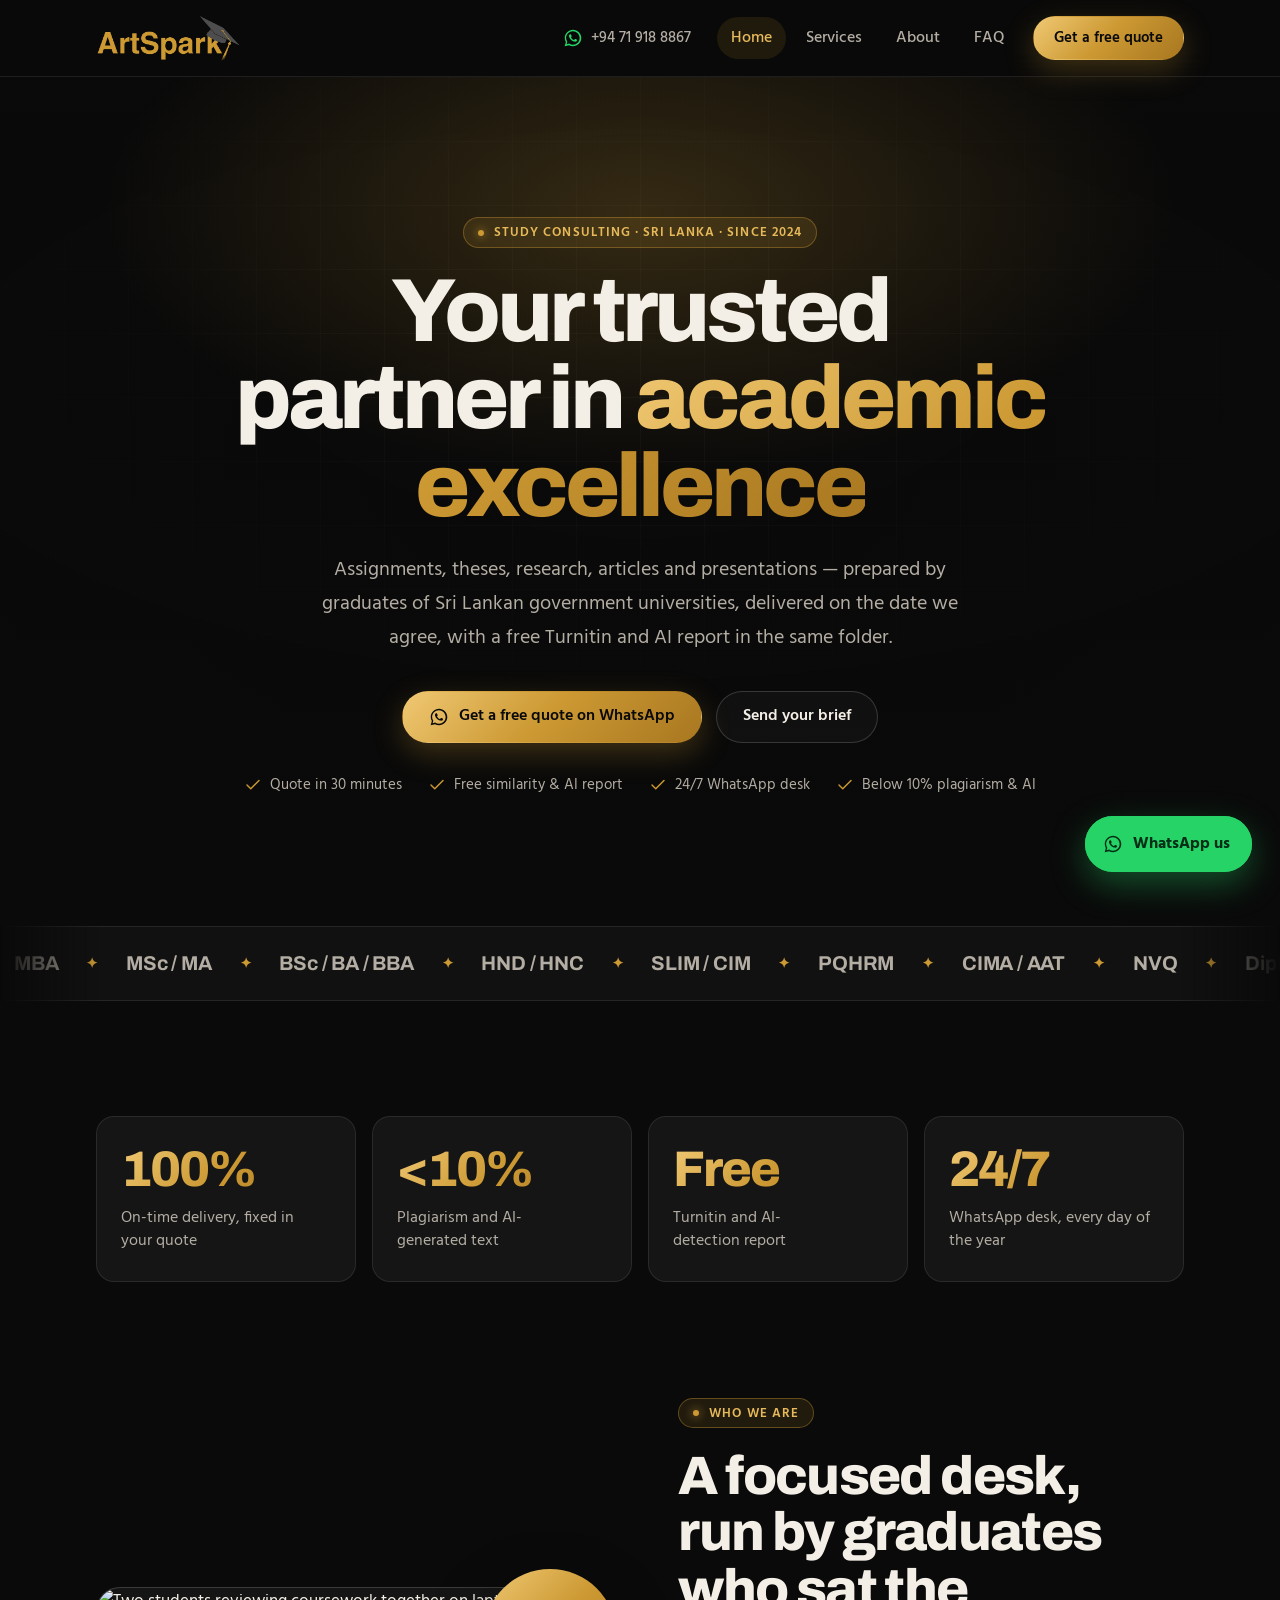
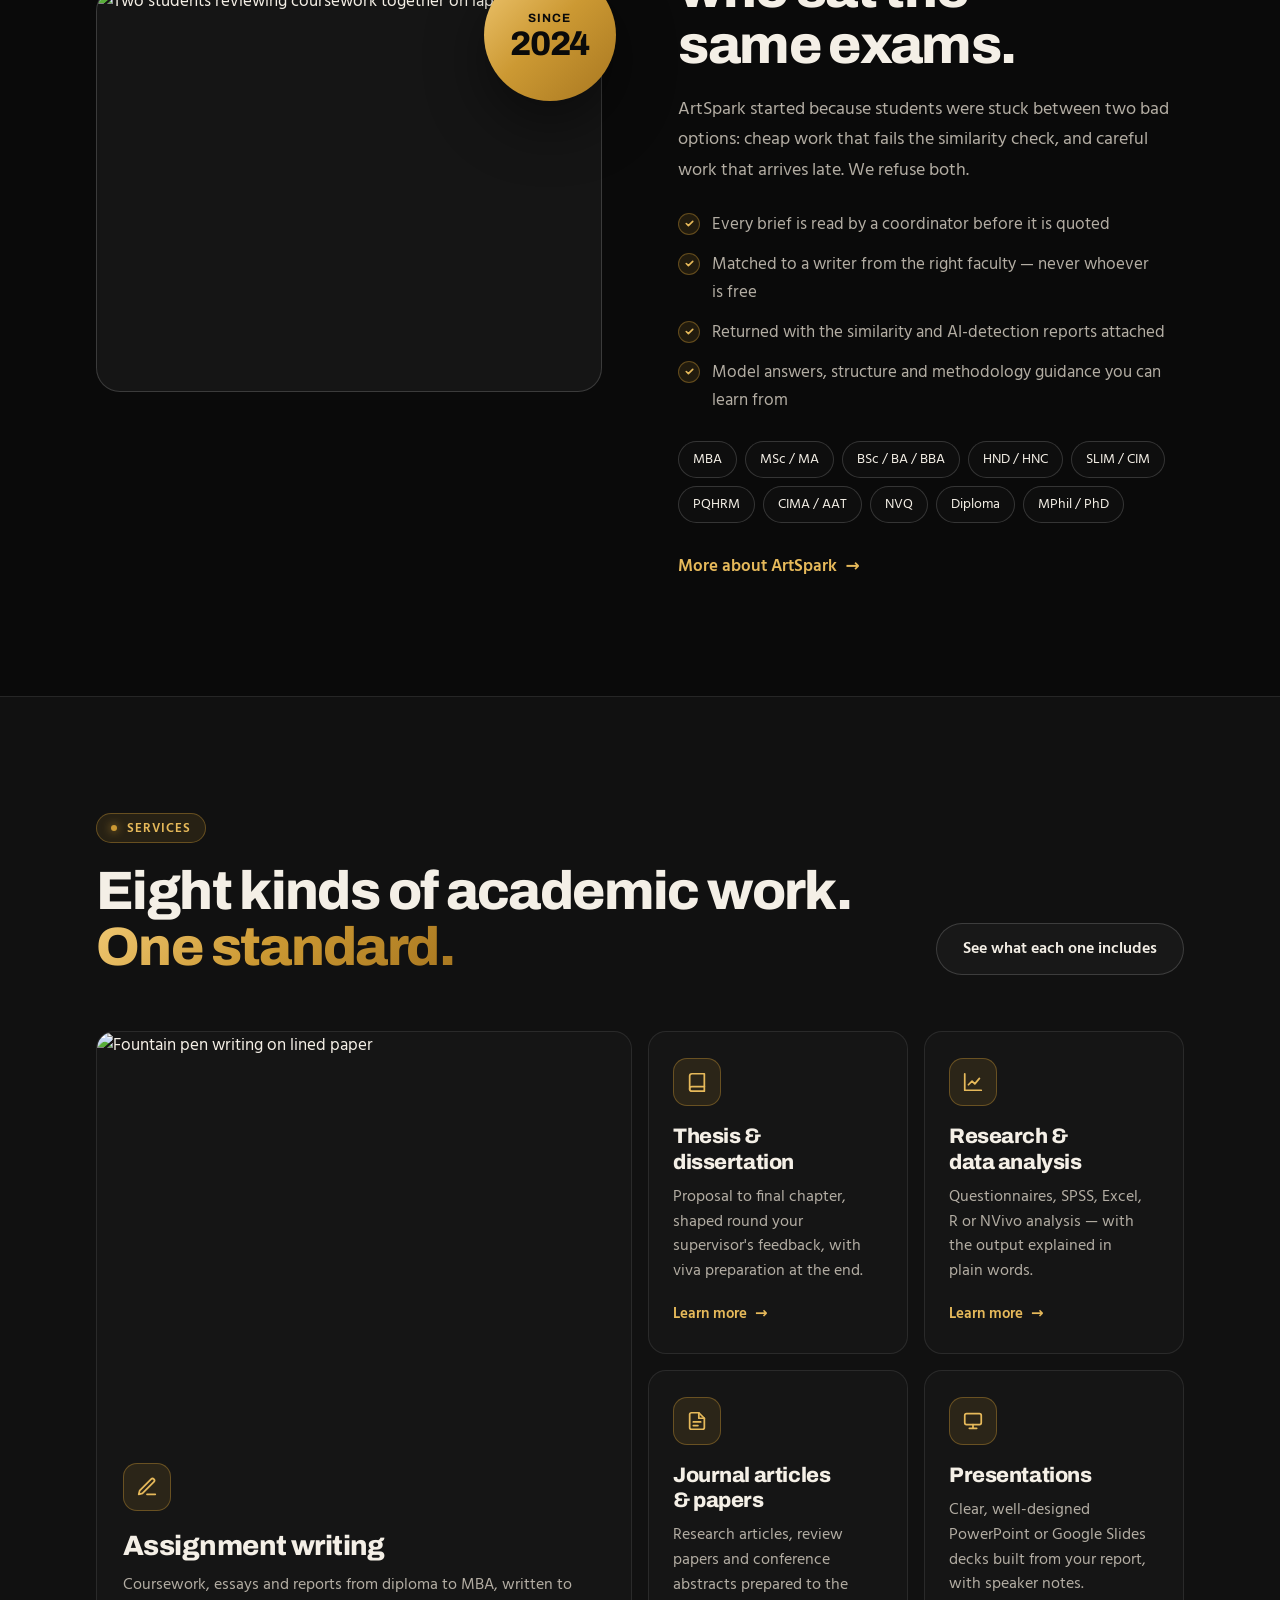
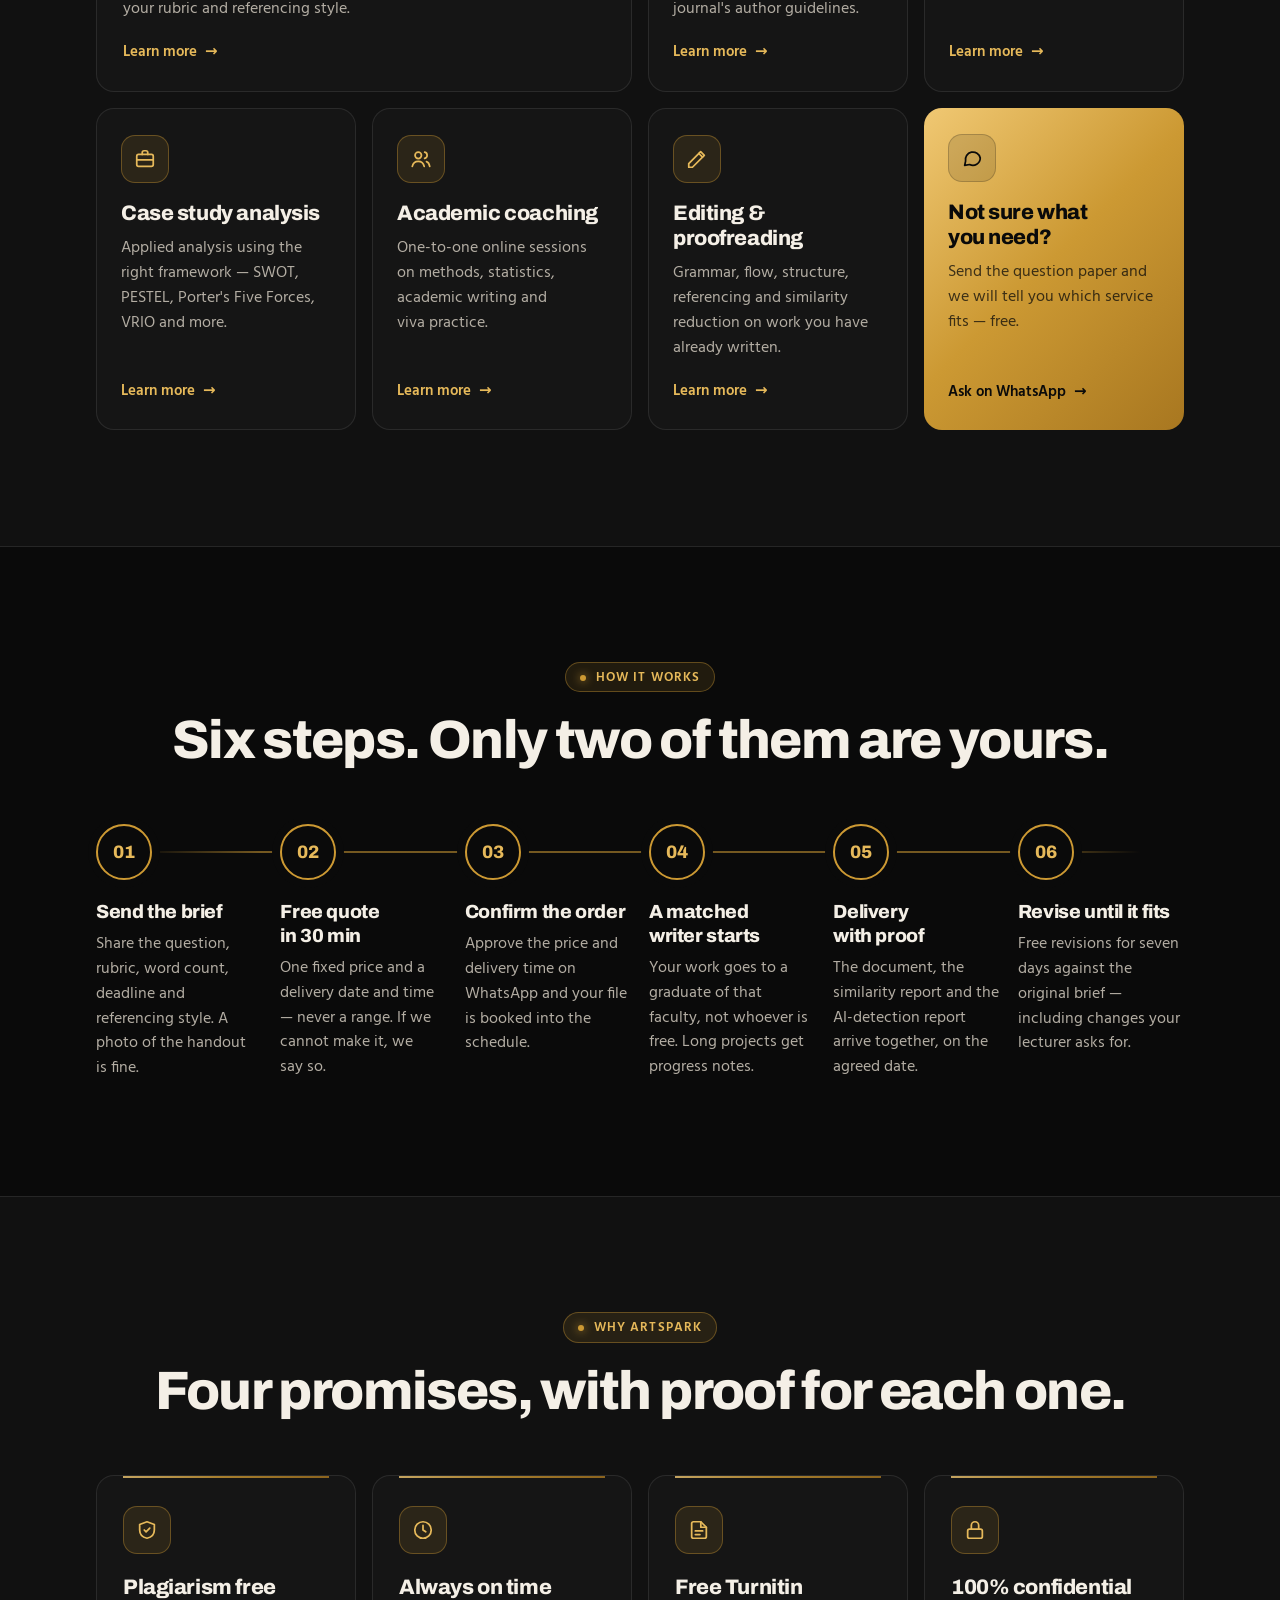
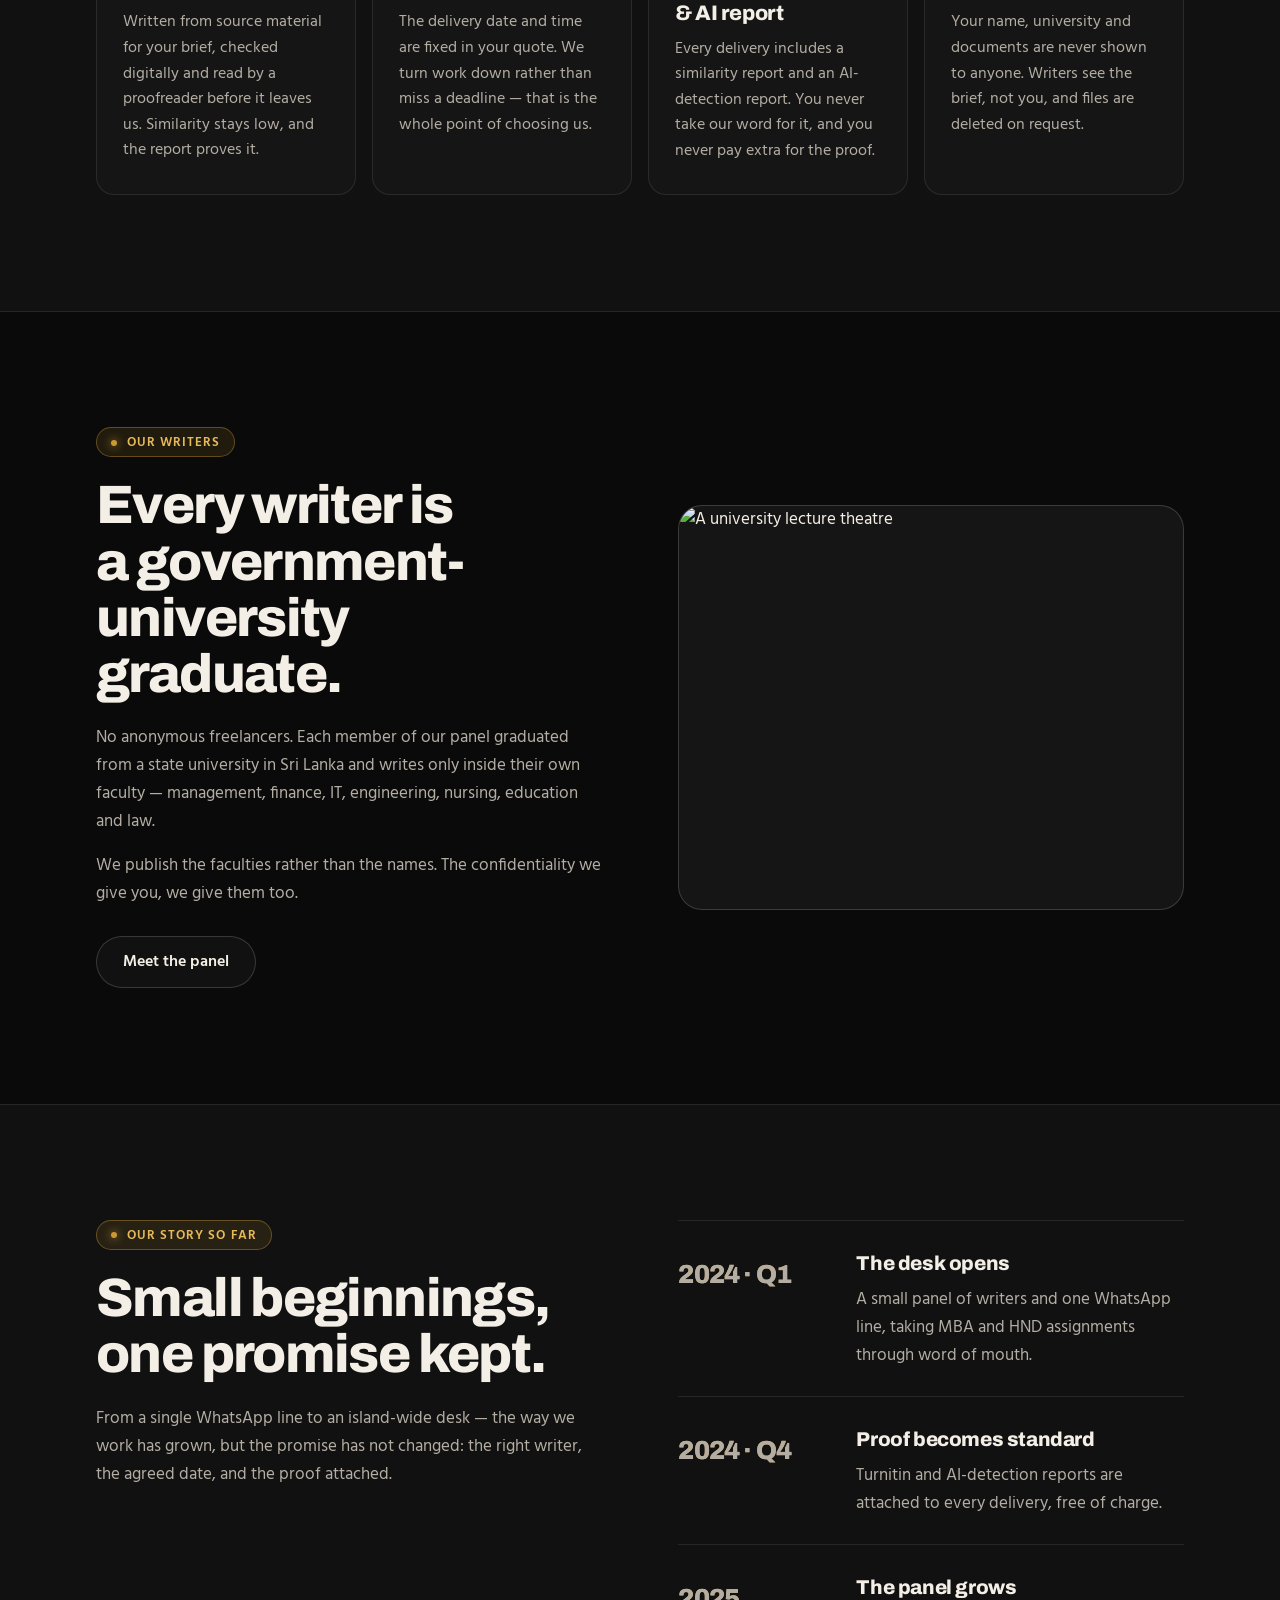
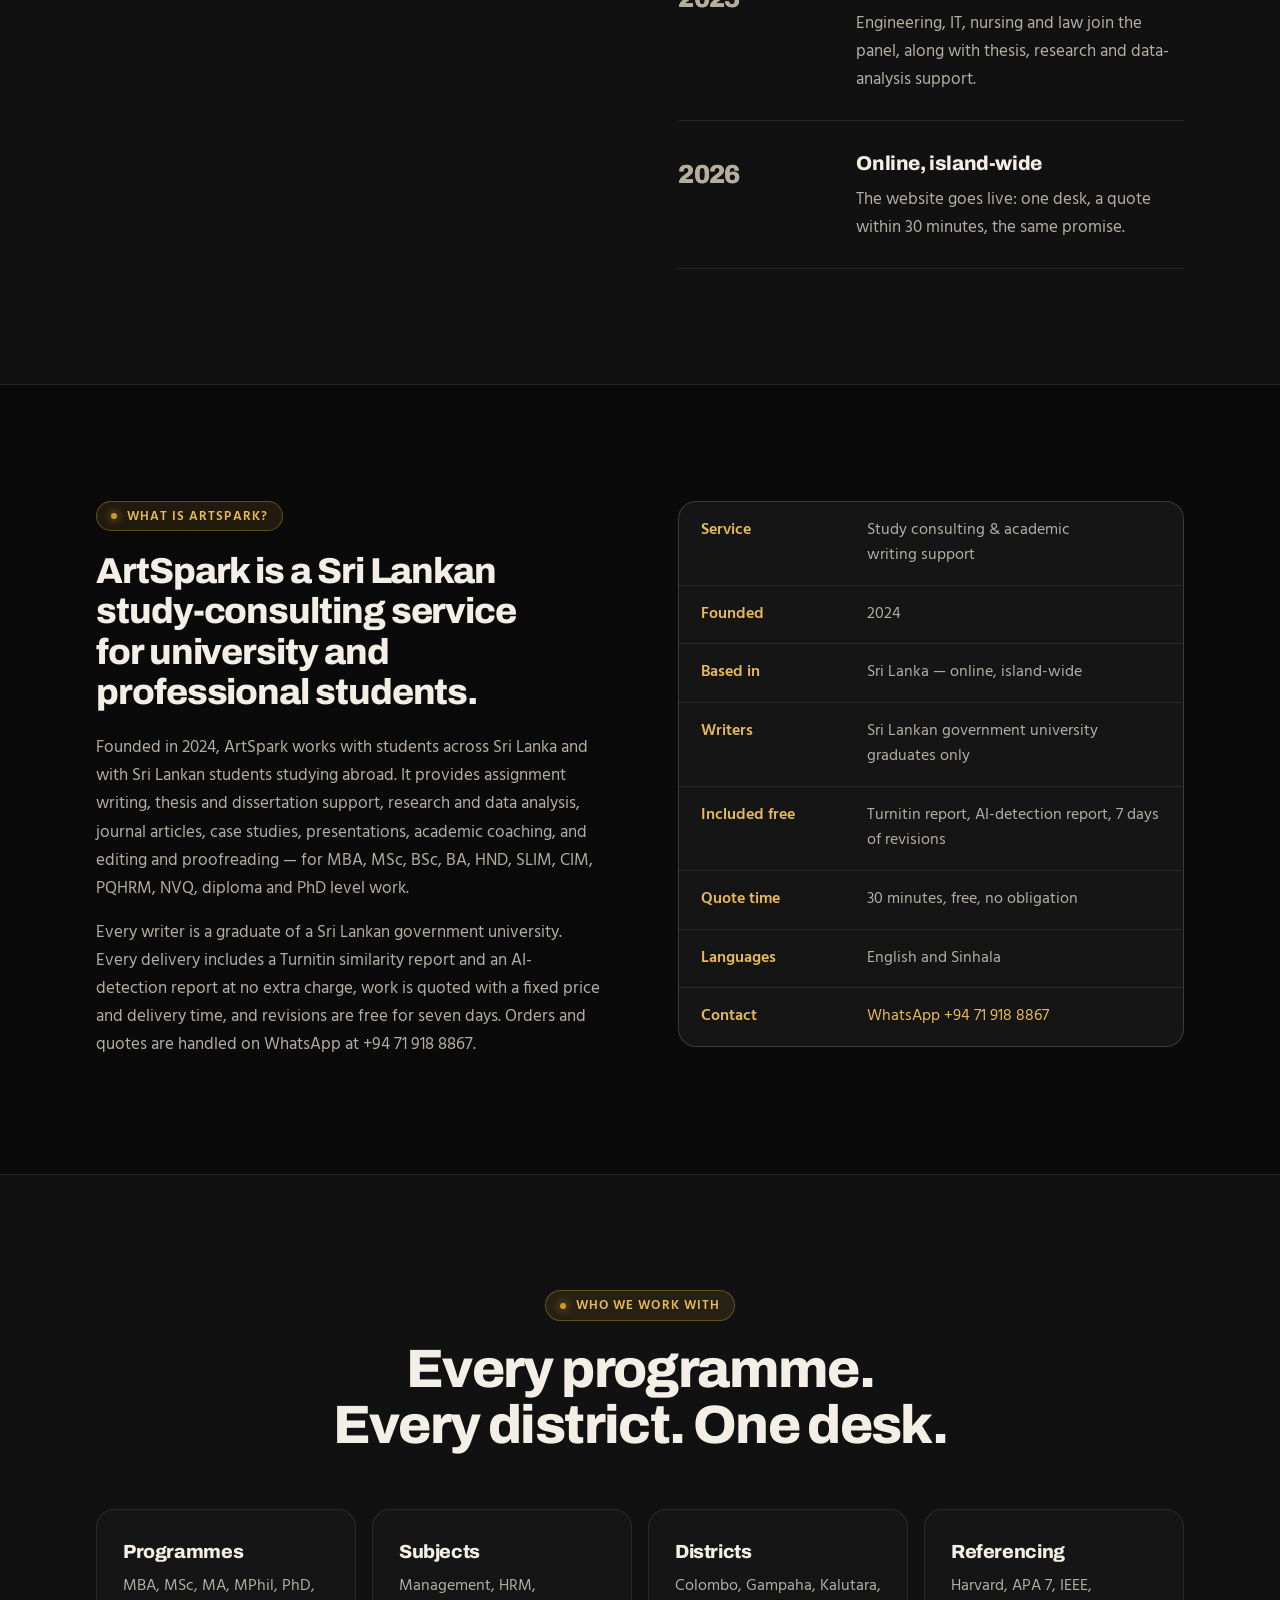
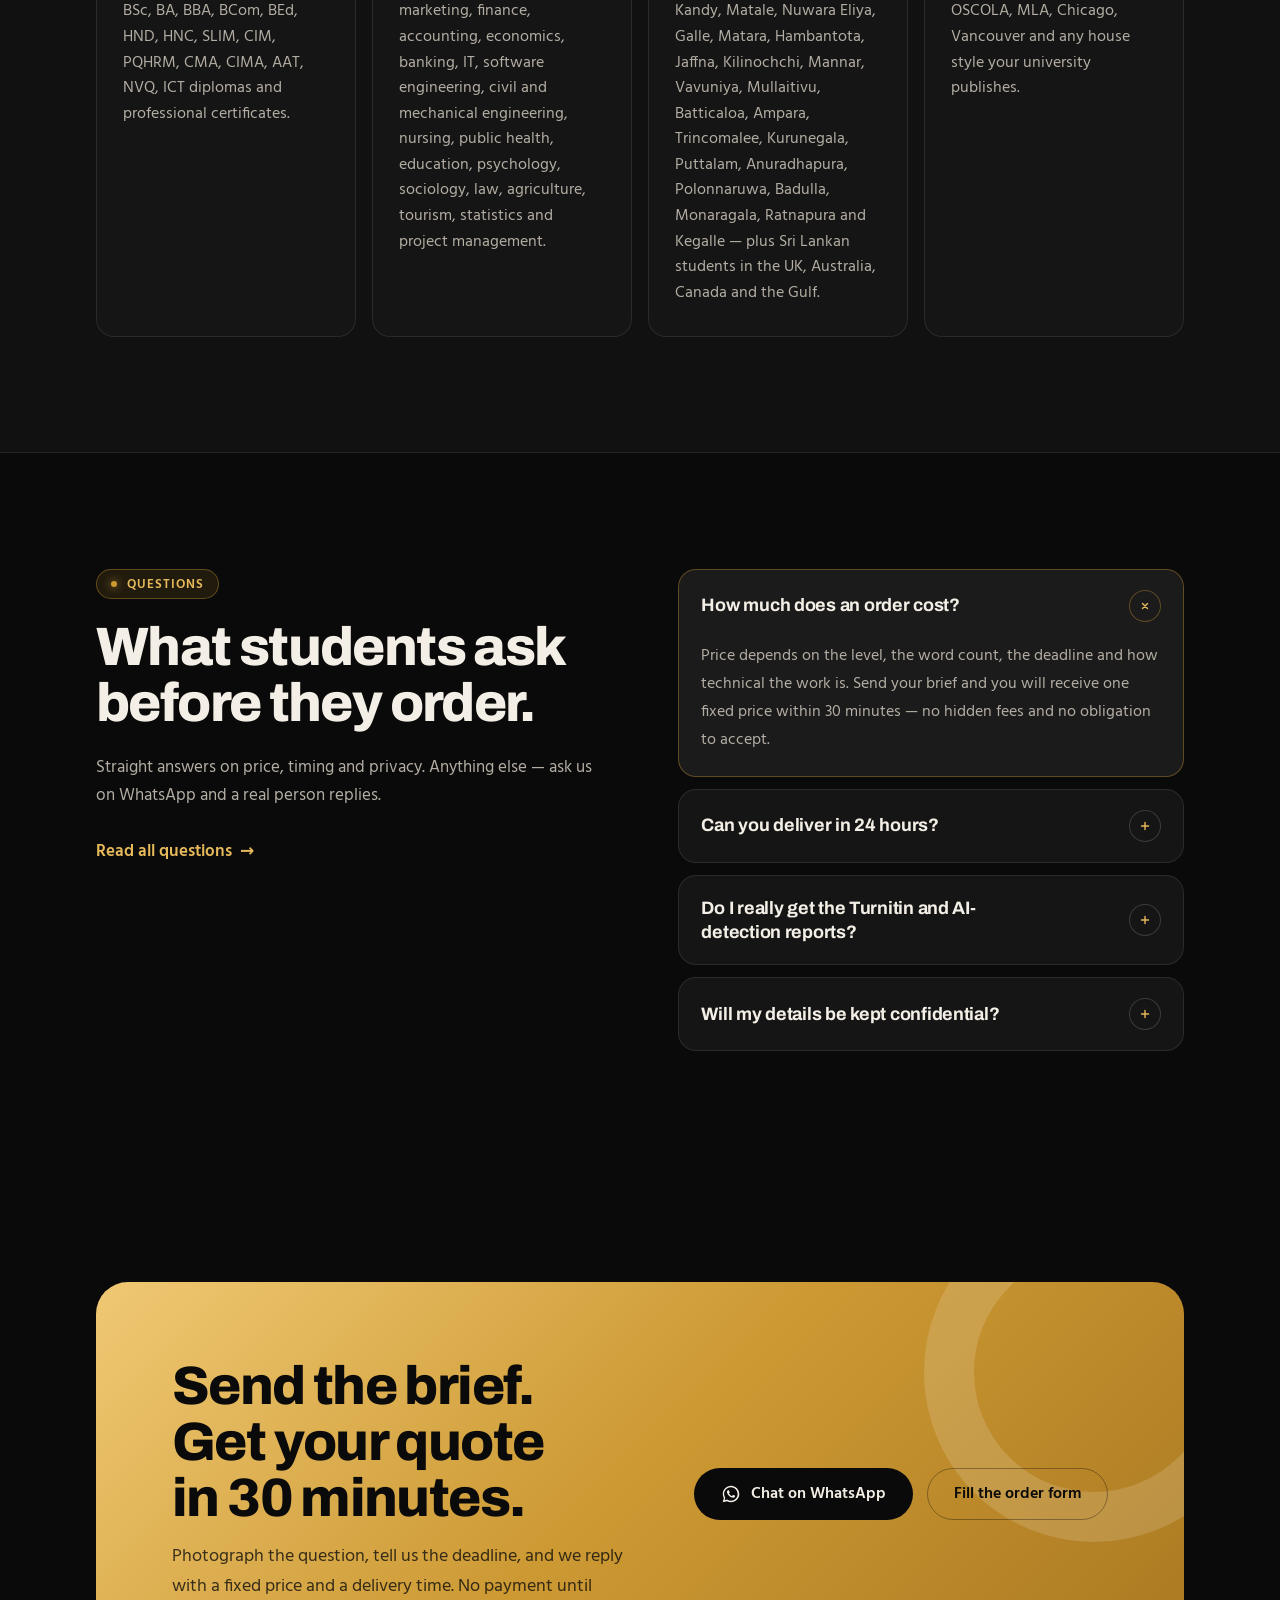
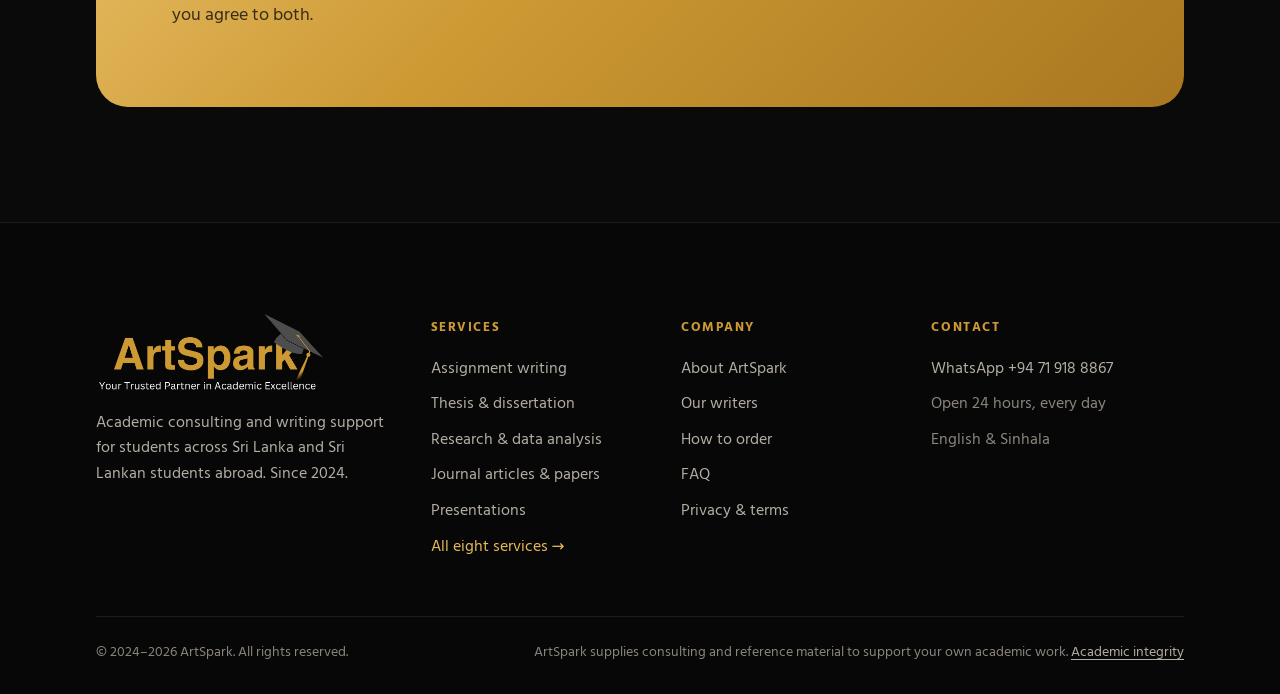
==== docs/index.html @ 20c20bfd "ArtSpark website: black and gold design, SEO, WhatsApp order form Static site for artspark.edu.lk ge" ====
<!doctype html>
<html lang="en" class="no-js">
<head>
<meta charset="utf-8" />
<meta name="viewport" content="width=device-width, initial-scale=1" />
<title>Assignment Writers in Sri Lanka | ArtSpark — Your Trusted Academic Partner</title>
<meta name="description" content="ArtSpark is a Sri Lankan study-consulting desk: assignments, theses, research, articles, case studies and presentations by government-university graduates. Fixed price, on-time delivery, free Turnitin and AI report. Free quote in 30 minutes on WhatsApp." />
<link rel="canonical" href="https://artspark.edu.lk/" />
<meta name="robots" content="index, follow, max-image-preview:large, max-snippet:-1" />
<meta name="author" content="ArtSpark" />
<meta name="geo.region" content="LK" />
<meta name="geo.placename" content="Sri Lanka" />
<meta name="theme-color" content="#0a0a0a" />
<meta name="color-scheme" content="dark" />
<meta name="format-detection" content="telephone=no" />
<meta property="og:type" content="website" />
<meta property="og:site_name" content="ArtSpark" />
<meta property="og:locale" content="en_GB" />
<meta property="og:title" content="Assignment Writers in Sri Lanka | ArtSpark — Your Trusted Academic Partner" />
<meta property="og:description" content="ArtSpark is a Sri Lankan study-consulting desk: assignments, theses, research, articles, case studies and presentations by government-university graduates. Fixed price, on-time delivery, free Turnitin and AI report. Free quote in 30 minutes on WhatsApp." />
<meta property="og:url" content="https://artspark.edu.lk/" />
<meta property="og:image" content="https://artspark.edu.lk/assets/artspark-og.jpg" />
<meta property="og:image:width" content="1200" />
<meta property="og:image:height" content="630" />
<meta property="og:image:alt" content="ArtSpark — Your Trusted Partner in Academic Excellence" />
<meta name="twitter:card" content="summary_large_image" />
<meta name="twitter:title" content="Assignment Writers in Sri Lanka | ArtSpark — Your Trusted Academic Partner" />
<meta name="twitter:description" content="ArtSpark is a Sri Lankan study-consulting desk: assignments, theses, research, articles, case studies and presentations by government-university graduates. Fixed price, on-time delivery, free Turnitin and AI report. Free quote in 30 minutes on WhatsApp." />
<meta name="twitter:image" content="https://artspark.edu.lk/assets/artspark-og.jpg" />
<link rel="icon" href="/favicon.ico" sizes="any" />
<link rel="icon" type="image/png" sizes="32x32" href="assets/favicon-32.png" />
<link rel="icon" type="image/png" sizes="192x192" href="assets/icon-192.png" />
<link rel="apple-touch-icon" href="assets/apple-touch-icon.png" />
<link rel="manifest" href="site.webmanifest" />
<link rel="preconnect" href="https://fonts.googleapis.com" />
<link rel="preconnect" href="https://fonts.gstatic.com" crossorigin />
<link rel="preconnect" href="https://images.unsplash.com" />
<link rel="stylesheet" href="https://fonts.googleapis.com/css2?family=Archivo:wght@600;700;800&family=Hind:wght@400;500;600;700&display=swap" />
<link rel="stylesheet" href="styles.css" />
<script>document.documentElement.className='js'</script>
<script src="site.js" defer></script>
<script type="application/ld+json">{
 "@context": "https://schema.org",
 "@graph": [
  {
   "@type": "ProfessionalService",
   "@id": "https://artspark.edu.lk/#organization",
   "name": "ArtSpark",
   "slogan": "Your Trusted Partner in Academic Excellence",
   "url": "https://artspark.edu.lk/",
   "logo": "https://artspark.edu.lk/assets/icon-512.png",
   "image": "https://artspark.edu.lk/assets/artspark-og.jpg",
   "description": "ArtSpark is a Sri Lankan academic consulting and writing-support service founded in 2024, offering assignment writing, thesis and dissertation support, research and data analysis, journal articles, case studies, presentations, academic coaching, and editing and proofreading.",
   "foundingDate": "2024",
   "telephone": "+94719188867",
   "priceRange": "Quoted per project",
   "address": {
    "@type": "PostalAddress",
    "addressCountry": "LK"
   },
   "areaServed": [
    {
     "@type": "Country",
     "name": "Sri Lanka"
    },
    {
     "@type": "Place",
     "name": "Worldwide (Sri Lankan students abroad)"
    }
   ],
   "availableLanguage": [
    "English",
    "Sinhala"
   ],
   "openingHoursSpecification": {
    "@type": "OpeningHoursSpecification",
    "dayOfWeek": [
     "Monday",
     "Tuesday",
     "Wednesday",
     "Thursday",
     "Friday",
     "Saturday",
     "Sunday"
    ],
    "opens": "00:00",
    "closes": "23:59"
   },
   "contactPoint": {
    "@type": "ContactPoint",
    "contactType": "customer support",
    "telephone": "+94719188867",
    "availableLanguage": [
     "English",
     "Sinhala"
    ]
   },
   "knowsAbout": [
    "Academic writing",
    "Assignment writing",
    "Dissertation support",
    "Research methodology",
    "SPSS data analysis",
    "Harvard referencing",
    "APA referencing",
    "Turnitin similarity reports",
    "AI detection reports"
   ],
   "hasOfferCatalog": {
    "@type": "OfferCatalog",
    "name": "ArtSpark services",
    "itemListElement": [
     {
      "@type": "Offer",
      "itemOffered": {
       "@type": "Service",
       "name": "Assignment writing",
       "description": "Coursework, essays and reports from diploma to MBA, written to your rubric and referencing style.",
       "url": "https://artspark.edu.lk/services.html#assignments"
      }
     },
     {
      "@type": "Offer",
      "itemOffered": {
       "@type": "Service",
       "name": "Thesis & dissertation",
       "description": "Proposal to final chapter, shaped round your supervisor's feedback, with viva preparation at the end.",
       "url": "https://artspark.edu.lk/services.html#thesis"
      }
     },
     {
      "@type": "Offer",
      "itemOffered": {
       "@type": "Service",
       "name": "Research & data analysis",
       "description": "Questionnaires, SPSS, Excel, R or NVivo analysis — with the output explained in plain words.",
       "url": "https://artspark.edu.lk/services.html#research"
      }
     },
     {
      "@type": "Offer",
      "itemOffered": {
       "@type": "Service",
       "name": "Journal articles & papers",
       "description": "Research articles, review papers and conference abstracts prepared to the journal's author guidelines.",
       "url": "https://artspark.edu.lk/services.html#articles"
      }
     },
     {
      "@type": "Offer",
      "itemOffered": {
       "@type": "Service",
       "name": "Presentations",
       "description": "Clear, well-designed PowerPoint or Google Slides decks built from your report, with speaker notes.",
       "url": "https://artspark.edu.lk/services.html#presentations"
      }
     },
     {
      "@type": "Offer",
      "itemOffered": {
       "@type": "Service",
       "name": "Case study analysis",
       "description": "Applied analysis using the right framework — SWOT, PESTEL, Porter's Five Forces, VRIO and more.",
       "url": "https://artspark.edu.lk/services.html#case-studies"
      }
     },
     {
      "@type": "Offer",
      "itemOffered": {
       "@type": "Service",
       "name": "Academic coaching",
       "description": "One-to-one online sessions on methods, statistics, academic writing and viva practice.",
       "url": "https://artspark.edu.lk/services.html#coaching"
      }
     },
     {
      "@type": "Offer",
      "itemOffered": {
       "@type": "Service",
       "name": "Editing & proofreading",
       "description": "Grammar, flow, structure, referencing and similarity reduction on work you have already written.",
       "url": "https://artspark.edu.lk/services.html#editing"
      }
     }
    ]
   }
  },
  {
   "@type": "WebSite",
   "@id": "https://artspark.edu.lk/#website",
   "url": "https://artspark.edu.lk/",
   "name": "ArtSpark",
   "inLanguage": "en",
   "publisher": {
    "@id": "https://artspark.edu.lk/#organization"
   }
  },
  {
   "@type": "WebPage",
   "@id": "https://artspark.edu.lk/#webpage",
   "url": "https://artspark.edu.lk/",
   "name": "Assignment Writers in Sri Lanka | ArtSpark — Your Trusted Academic Partner",
   "description": "ArtSpark is a Sri Lankan study-consulting desk: assignments, theses, research, articles, case studies and presentations by government-university graduates. Fixed price, on-time delivery, free Turnitin and AI report. Free quote in 30 minutes on WhatsApp.",
   "isPartOf": {
    "@id": "https://artspark.edu.lk/#website"
   },
   "about": {
    "@id": "https://artspark.edu.lk/#organization"
   },
   "inLanguage": "en",
   "dateModified": "2026-11-02"
  }
 ]
}</script>
</head>
<body>
<a class="skip-link" href="#main">Skip to content</a>
<header class="site-header">
  <div class="wrap header-in nav">
    <a href="index.html" class="brand" aria-label="ArtSpark home"><img src="assets/artspark-wordmark.png" width="520" height="165" alt="ArtSpark" /></a>
    <a class="header-phone" href="https://wa.me/94719188867?text=Hi%20ArtSpark%2C%20I%27d%20like%20a%20free%20quote%20for%20my%20academic%20work." target="_blank" rel="noopener"><svg width="20" height="20" viewBox="0 0 24 24" fill="currentColor" aria-hidden="true"><path d="M12.04 2C6.58 2 2.13 6.45 2.13 11.91c0 1.75.46 3.46 1.32 4.96L2 22l5.25-1.38c1.45.79 3.08 1.21 4.79 1.21 5.46 0 9.91-4.45 9.91-9.91S17.5 2 12.04 2Zm0 18.02c-1.5 0-2.97-.4-4.26-1.16l-.3-.18-3.12.82.83-3.04-.2-.31a8.07 8.07 0 0 1-1.24-4.24c0-4.47 3.64-8.11 8.11-8.11 4.47 0 8.1 3.64 8.1 8.11 0 4.47-3.63 8.11-8.1 8.11Zm4.44-6.07c-.24-.12-1.44-.71-1.66-.79-.22-.08-.38-.12-.55.12-.16.24-.63.79-.77.95-.14.16-.28.18-.52.06-.24-.12-1.03-.38-1.96-1.21-.72-.65-1.21-1.45-1.35-1.69-.14-.24-.02-.37.1-.49.11-.11.24-.28.36-.42.12-.14.16-.24.24-.4.08-.16.04-.3-.02-.42-.06-.12-.55-1.32-.75-1.8-.2-.48-.4-.42-.55-.42-.14 0-.3-.02-.46-.02-.16 0-.42.06-.64.3-.22.24-.84.82-.84 2 0 1.18.86 2.32.98 2.48.12.16 1.69 2.58 4.1 3.62.57.25 1.02.39 1.37.5.58.18 1.1.16 1.52.1.46-.07 1.42-.58 1.62-1.14.2-.56.2-1.04.14-1.14-.06-.1-.22-.16-.46-.28Z"/></svg>+94 71 918 8867</a>
    <button class="nav-toggle" type="button" aria-expanded="false" aria-controls="nav-links" aria-label="Open menu"><span class="nav-toggle-bars"></span></button>
    <nav class="nav-links" id="nav-links" aria-label="Main">
        <a href="index.html" aria-current="page">Home</a>
        <a href="services.html">Services</a>
        <a href="about.html">About</a>
        <a href="order.html#faq">FAQ</a>
        <a href="order.html" class="btn btn-gold">Get a free quote</a>
    </nav>
  </div>
</header>
<main id="main">

<section class="hero hero-home">
  <div class="hero-bg" aria-hidden="true"><img class="hero-slide" src="https://images.unsplash.com/photo-1571260899304-425eee4c7efc?auto=format&fit=crop&w=1400&q=75" srcset="https://images.unsplash.com/photo-1571260899304-425eee4c7efc?auto=format&fit=crop&w=800&q=75 800w, https://images.unsplash.com/photo-1571260899304-425eee4c7efc?auto=format&fit=crop&w=1400&q=75 1400w, https://images.unsplash.com/photo-1571260899304-425eee4c7efc?auto=format&fit=crop&w=2000&q=75 2000w" sizes="100vw" width="1400" height="933" alt="" fetchpriority="high" decoding="async" style="animation-delay:0s" /><img class="hero-slide" src="https://images.unsplash.com/photo-1627556704302-624286467c65?auto=format&fit=crop&w=1400&q=75" srcset="https://images.unsplash.com/photo-1627556704302-624286467c65?auto=format&fit=crop&w=800&q=75 800w, https://images.unsplash.com/photo-1627556704302-624286467c65?auto=format&fit=crop&w=1400&q=75 1400w, https://images.unsplash.com/photo-1627556704302-624286467c65?auto=format&fit=crop&w=2000&q=75 2000w" sizes="100vw" width="1400" height="933" alt="" fetchpriority="low" decoding="async" style="animation-delay:6s" /><img class="hero-slide" src="https://images.unsplash.com/photo-1507842217343-583bb7270b66?auto=format&fit=crop&w=1400&q=75" srcset="https://images.unsplash.com/photo-1507842217343-583bb7270b66?auto=format&fit=crop&w=800&q=75 800w, https://images.unsplash.com/photo-1507842217343-583bb7270b66?auto=format&fit=crop&w=1400&q=75 1400w, https://images.unsplash.com/photo-1507842217343-583bb7270b66?auto=format&fit=crop&w=2000&q=75 2000w" sizes="100vw" width="1400" height="933" alt="" fetchpriority="low" decoding="async" style="animation-delay:12s" /><img class="hero-slide" src="https://images.unsplash.com/photo-1488190211105-8b0e65b80b4e?auto=format&fit=crop&w=1400&q=75" srcset="https://images.unsplash.com/photo-1488190211105-8b0e65b80b4e?auto=format&fit=crop&w=800&q=75 800w, https://images.unsplash.com/photo-1488190211105-8b0e65b80b4e?auto=format&fit=crop&w=1400&q=75 1400w, https://images.unsplash.com/photo-1488190211105-8b0e65b80b4e?auto=format&fit=crop&w=2000&q=75 2000w" sizes="100vw" width="1400" height="933" alt="" fetchpriority="low" decoding="async" style="animation-delay:18s" /><img class="hero-slide" src="https://images.unsplash.com/photo-1606761568499-6d2451b23c66?auto=format&fit=crop&w=1400&q=75" srcset="https://images.unsplash.com/photo-1606761568499-6d2451b23c66?auto=format&fit=crop&w=800&q=75 800w, https://images.unsplash.com/photo-1606761568499-6d2451b23c66?auto=format&fit=crop&w=1400&q=75 1400w, https://images.unsplash.com/photo-1606761568499-6d2451b23c66?auto=format&fit=crop&w=2000&q=75 2000w" sizes="100vw" width="1400" height="933" alt="" fetchpriority="low" decoding="async" style="animation-delay:24s" /></div>
  <div class="wrap center">
    <div class="kicker-row"><span class="kicker">Study consulting · Sri Lanka · Since 2024</span></div>
    <h1 class="display">Your trusted partner in <span class="gold-text">academic excellence</span></h1>
    <p class="lede">Assignments, theses, research, articles and presentations — prepared by graduates of Sri Lankan government universities, delivered on the date we agree, with a free Turnitin and AI report in the same folder.</p>
    <div class="btn-row">
      <a href="https://wa.me/94719188867?text=Hi%20ArtSpark%2C%20I%27d%20like%20a%20free%20quote%20for%20my%20academic%20work." target="_blank" rel="noopener" class="btn btn-gold"><svg width="20" height="20" viewBox="0 0 24 24" fill="currentColor" aria-hidden="true"><path d="M12.04 2C6.58 2 2.13 6.45 2.13 11.91c0 1.75.46 3.46 1.32 4.96L2 22l5.25-1.38c1.45.79 3.08 1.21 4.79 1.21 5.46 0 9.91-4.45 9.91-9.91S17.5 2 12.04 2Zm0 18.02c-1.5 0-2.97-.4-4.26-1.16l-.3-.18-3.12.82.83-3.04-.2-.31a8.07 8.07 0 0 1-1.24-4.24c0-4.47 3.64-8.11 8.11-8.11 4.47 0 8.1 3.64 8.1 8.11 0 4.47-3.63 8.11-8.1 8.11Zm4.44-6.07c-.24-.12-1.44-.71-1.66-.79-.22-.08-.38-.12-.55.12-.16.24-.63.79-.77.95-.14.16-.28.18-.52.06-.24-.12-1.03-.38-1.96-1.21-.72-.65-1.21-1.45-1.35-1.69-.14-.24-.02-.37.1-.49.11-.11.24-.28.36-.42.12-.14.16-.24.24-.4.08-.16.04-.3-.02-.42-.06-.12-.55-1.32-.75-1.8-.2-.48-.4-.42-.55-.42-.14 0-.3-.02-.46-.02-.16 0-.42.06-.64.3-.22.24-.84.82-.84 2 0 1.18.86 2.32.98 2.48.12.16 1.69 2.58 4.1 3.62.57.25 1.02.39 1.37.5.58.18 1.1.16 1.52.1.46-.07 1.42-.58 1.62-1.14.2-.56.2-1.04.14-1.14-.06-.1-.22-.16-.46-.28Z"/></svg> Get a free quote on WhatsApp</a>
      <a href="order.html" class="btn btn-ghost">Send your brief</a>
    </div>
    <div class="trust"><span><svg width="18" height="18" viewBox="0 0 24 24" fill="none" stroke="currentColor" stroke-width="1.9" stroke-linecap="round" stroke-linejoin="round" aria-hidden="true"><path d="M20 6 9 17l-5-5"/></svg>Quote in 30 minutes</span><span><svg width="18" height="18" viewBox="0 0 24 24" fill="none" stroke="currentColor" stroke-width="1.9" stroke-linecap="round" stroke-linejoin="round" aria-hidden="true"><path d="M20 6 9 17l-5-5"/></svg>Free similarity &amp; AI report</span><span><svg width="18" height="18" viewBox="0 0 24 24" fill="none" stroke="currentColor" stroke-width="1.9" stroke-linecap="round" stroke-linejoin="round" aria-hidden="true"><path d="M20 6 9 17l-5-5"/></svg>24/7 WhatsApp desk</span><span><svg width="18" height="18" viewBox="0 0 24 24" fill="none" stroke="currentColor" stroke-width="1.9" stroke-linecap="round" stroke-linejoin="round" aria-hidden="true"><path d="M20 6 9 17l-5-5"/></svg>Below 10% plagiarism &amp; AI</span></div>
  </div>
</section>

<div class="ticker" aria-hidden="true"><div class="ticker-track"><span>MBA</span><span>MSc / MA</span><span>BSc / BA / BBA</span><span>HND / HNC</span><span>SLIM / CIM</span><span>PQHRM</span><span>CIMA / AAT</span><span>NVQ</span><span>Diploma</span><span>MPhil / PhD</span><span>MBA</span><span>MSc / MA</span><span>BSc / BA / BBA</span><span>HND / HNC</span><span>SLIM / CIM</span><span>PQHRM</span><span>CIMA / AAT</span><span>NVQ</span><span>Diploma</span><span>MPhil / PhD</span></div></div>

<section class="section" aria-label="What we guarantee">
  <div class="wrap">
    <div class="stats">
      <div class="stat reveal"><p class="stat-num gold-text">100%</p><p class="stat-label">On-time delivery, fixed in your quote</p></div>
      <div class="stat reveal"><p class="stat-num gold-text">&lt;10%</p><p class="stat-label">Plagiarism and AI-generated text</p></div>
      <div class="stat reveal"><p class="stat-num gold-text">Free</p><p class="stat-label">Turnitin and AI-detection report</p></div>
      <div class="stat reveal"><p class="stat-num gold-text">24/7</p><p class="stat-label">WhatsApp desk, every day of the year</p></div>
    </div>
  </div>
</section>

<section id="about" class="section" style="padding-top:0">
  <div class="wrap two-col">
    <div class="photo-wrap reveal">
      <div class="badge-since"><div><small>Since</small><b>2024</b></div></div>
      <div class="photo"><img src="https://images.unsplash.com/photo-1531482615713-2afd69097998?auto=format&fit=crop&w=1000&q=75" srcset="https://images.unsplash.com/photo-1531482615713-2afd69097998?auto=format&fit=crop&w=500&q=75 500w, https://images.unsplash.com/photo-1531482615713-2afd69097998?auto=format&fit=crop&w=1000&q=75 1000w, https://images.unsplash.com/photo-1531482615713-2afd69097998?auto=format&fit=crop&w=1500&q=75 1500w" sizes="(max-width: 760px) 100vw, 50vw" width="1000" height="800" alt="Two students reviewing coursework together on laptops" loading="lazy" decoding="async" /></div>
    </div>
    <div>
      <div class="kicker-row"><span class="kicker">Who we are</span></div>
      <h2 class="title">A focused desk, run by graduates who sat the same exams.</h2>
      <p class="lede" style="font-size:18px">ArtSpark started because students were stuck between two bad options: cheap work that fails the similarity check, and careful work that arrives late. We refuse both.</p>
      <ul class="ticks">
        <li>Every brief is read by a coordinator before it is quoted</li>
        <li>Matched to a writer from the right faculty — never whoever is free</li>
        <li>Returned with the similarity and AI-detection reports attached</li>
        <li>Model answers, structure and methodology guidance you can learn from</li>
      </ul>
      <div class="pills"><span class="pill">MBA</span><span class="pill">MSc / MA</span><span class="pill">BSc / BA / BBA</span><span class="pill">HND / HNC</span><span class="pill">SLIM / CIM</span><span class="pill">PQHRM</span><span class="pill">CIMA / AAT</span><span class="pill">NVQ</span><span class="pill">Diploma</span><span class="pill">MPhil / PhD</span></div>
      <div style="margin-top:30px"><a class="link-arrow" href="about.html">More about ArtSpark</a></div>
    </div>
  </div>
</section>

<section id="services" class="section section-alt">
  <div class="wrap">
    <div class="head-row">
      <div>
        <div class="kicker-row"><span class="kicker">Services</span></div>
        <h2 class="title">Eight kinds of academic work.<br /><span class="gold-text">One standard.</span></h2>
      </div>
      <a href="services.html" class="btn btn-ghost">See what each one includes</a>
    </div>
    <div class="bento">
      <a class="bento-card feature reveal" href="services.html#assignments"><div class="feature-img"><img src="https://images.unsplash.com/photo-1455390582262-044cdead277a?auto=format&fit=crop&w=900&q=75" srcset="https://images.unsplash.com/photo-1455390582262-044cdead277a?auto=format&fit=crop&w=450&q=75 450w, https://images.unsplash.com/photo-1455390582262-044cdead277a?auto=format&fit=crop&w=900&q=75 900w, https://images.unsplash.com/photo-1455390582262-044cdead277a?auto=format&fit=crop&w=1350&q=75 1350w" sizes="(max-width: 600px) 100vw, 50vw" width="900" height="675" alt="Fountain pen writing on lined paper" loading="lazy" decoding="async" /></div><div class="feature-body"><span class="ic"><svg width="22" height="22" viewBox="0 0 24 24" fill="none" stroke="currentColor" stroke-width="1.9" stroke-linecap="round" stroke-linejoin="round" aria-hidden="true"><path d="M12 20h9"/><path d="M16.5 3.5a2.1 2.1 0 0 1 3 3L7 19l-4 1 1-4Z"/></svg></span><h3>Assignment writing</h3><p>Coursework, essays and reports from diploma to MBA, written to your rubric and referencing style.</p><span class="link-arrow">Learn more</span></div></a><a class="bento-card reveal" href="services.html#thesis"><span class="ic"><svg width="22" height="22" viewBox="0 0 24 24" fill="none" stroke="currentColor" stroke-width="1.9" stroke-linecap="round" stroke-linejoin="round" aria-hidden="true"><path d="M4 19.5A2.5 2.5 0 0 1 6.5 17H20V3H6.5A2.5 2.5 0 0 0 4 5.5v14Z"/><path d="M4 19.5A2.5 2.5 0 0 0 6.5 22H20v-5"/></svg></span><h3>Thesis &amp; dissertation</h3><p>Proposal to final chapter, shaped round your supervisor&#x27;s feedback, with viva preparation at the end.</p><span class="link-arrow">Learn more</span></a><a class="bento-card reveal" href="services.html#research"><span class="ic"><svg width="22" height="22" viewBox="0 0 24 24" fill="none" stroke="currentColor" stroke-width="1.9" stroke-linecap="round" stroke-linejoin="round" aria-hidden="true"><path d="M3 3v18h18"/><path d="m7 15 4-4 3 3 5-6"/></svg></span><h3>Research &amp; data analysis</h3><p>Questionnaires, SPSS, Excel, R or NVivo analysis — with the output explained in plain words.</p><span class="link-arrow">Learn more</span></a><a class="bento-card reveal" href="services.html#articles"><span class="ic"><svg width="22" height="22" viewBox="0 0 24 24" fill="none" stroke="currentColor" stroke-width="1.9" stroke-linecap="round" stroke-linejoin="round" aria-hidden="true"><path d="M14 3H6a2 2 0 0 0-2 2v14a2 2 0 0 0 2 2h12a2 2 0 0 0 2-2V9Z"/><path d="M14 3v6h6M8 13h8M8 17h5"/></svg></span><h3>Journal articles &amp; papers</h3><p>Research articles, review papers and conference abstracts prepared to the journal&#x27;s author guidelines.</p><span class="link-arrow">Learn more</span></a><a class="bento-card reveal" href="services.html#presentations"><span class="ic"><svg width="22" height="22" viewBox="0 0 24 24" fill="none" stroke="currentColor" stroke-width="1.9" stroke-linecap="round" stroke-linejoin="round" aria-hidden="true"><rect x="3" y="4" width="18" height="12" rx="2"/><path d="M12 16v4M8 20h8"/></svg></span><h3>Presentations</h3><p>Clear, well-designed PowerPoint or Google Slides decks built from your report, with speaker notes.</p><span class="link-arrow">Learn more</span></a><a class="bento-card reveal" href="services.html#case-studies"><span class="ic"><svg width="22" height="22" viewBox="0 0 24 24" fill="none" stroke="currentColor" stroke-width="1.9" stroke-linecap="round" stroke-linejoin="round" aria-hidden="true"><rect x="3" y="7" width="18" height="13" rx="2"/><path d="M9 7V5a2 2 0 0 1 2-2h2a2 2 0 0 1 2 2v2M3 13h18"/></svg></span><h3>Case study analysis</h3><p>Applied analysis using the right framework — SWOT, PESTEL, Porter&#x27;s Five Forces, VRIO and more.</p><span class="link-arrow">Learn more</span></a><a class="bento-card reveal" href="services.html#coaching"><span class="ic"><svg width="22" height="22" viewBox="0 0 24 24" fill="none" stroke="currentColor" stroke-width="1.9" stroke-linecap="round" stroke-linejoin="round" aria-hidden="true"><circle cx="9" cy="8" r="3.5"/><path d="M2.5 20c.8-3.6 3.3-5.5 6.5-5.5s5.7 1.9 6.5 5.5"/><path d="M16 4.6a3.5 3.5 0 0 1 0 6.8"/><path d="M18 14.8c1.9.6 3 2.4 3.5 5.2"/></svg></span><h3>Academic coaching</h3><p>One-to-one online sessions on methods, statistics, academic writing and viva practice.</p><span class="link-arrow">Learn more</span></a><a class="bento-card reveal" href="services.html#editing"><span class="ic"><svg width="22" height="22" viewBox="0 0 24 24" fill="none" stroke="currentColor" stroke-width="1.9" stroke-linecap="round" stroke-linejoin="round" aria-hidden="true"><path d="M3 21h4L20 8l-4-4L3 17Z"/><path d="m14 6 4 4"/></svg></span><h3>Editing &amp; proofreading</h3><p>Grammar, flow, structure, referencing and similarity reduction on work you have already written.</p><span class="link-arrow">Learn more</span></a><a class="bento-card bento-ask reveal" href="https://wa.me/94719188867?text=Hi%20ArtSpark%2C%20I%20am%20not%20sure%20which%20service%20I%20need.%20Can%20you%20help%3F" target="_blank" rel="noopener"><span class="ic"><svg width="22" height="22" viewBox="0 0 24 24" fill="none" stroke="currentColor" stroke-width="1.9" stroke-linecap="round" stroke-linejoin="round" aria-hidden="true"><path d="M21 12a8 8 0 0 1-11.6 7.1L4 20l1-4.6A8 8 0 1 1 21 12Z"/></svg></span><h3>Not sure what you need?</h3><p>Send the question paper and we will tell you which service fits — free.</p><span class="link-arrow">Ask on WhatsApp</span></a>
    </div>
  </div>
</section>

<section id="process" class="section">
  <div class="wrap">
    <div class="center head">
      <div class="kicker-row"><span class="kicker">How it works</span></div>
      <h2 class="title">Six steps. Only two of them are yours.</h2>
    </div>
    <ol class="flow reveal">
      <li><h3>Send the brief</h3><p>Share the question, rubric, word count, deadline and referencing style. A photo of the handout is fine.</p></li>
      <li><h3>Free quote in 30 min</h3><p>One fixed price and a delivery date and time — never a range. If we cannot make it, we say so.</p></li>
      <li><h3>Confirm the order</h3><p>Approve the price and delivery time on WhatsApp and your file is booked into the schedule.</p></li>
      <li><h3>A matched writer starts</h3><p>Your work goes to a graduate of that faculty, not whoever is free. Long projects get progress notes.</p></li>
      <li><h3>Delivery with proof</h3><p>The document, the similarity report and the AI-detection report arrive together, on the agreed date.</p></li>
      <li><h3>Revise until it fits</h3><p>Free revisions for seven days against the original brief — including changes your lecturer asks for.</p></li>
    </ol>
  </div>
</section>

<section id="why" class="section section-alt">
  <div class="wrap">
    <div class="center head">
      <div class="kicker-row"><span class="kicker">Why ArtSpark</span></div>
      <h2 class="title">Four promises, with proof for each one.</h2>
    </div>
    <div class="cards">
      <div class="card reveal"><div class="ic"><svg width="22" height="22" viewBox="0 0 24 24" fill="none" stroke="currentColor" stroke-width="1.9" stroke-linecap="round" stroke-linejoin="round" aria-hidden="true"><path d="M12 3 4 6v6c0 5 3.5 8 8 9 4.5-1 8-4 8-9V6Z"/><path d="m9 12 2 2 4-4"/></svg></div><h3>Plagiarism free</h3><p>Written from source material for your brief, checked digitally and read by a proofreader before it leaves us. Similarity stays low, and the report proves it.</p></div>
      <div class="card reveal"><div class="ic"><svg width="22" height="22" viewBox="0 0 24 24" fill="none" stroke="currentColor" stroke-width="1.9" stroke-linecap="round" stroke-linejoin="round" aria-hidden="true"><circle cx="12" cy="12" r="9"/><path d="M12 7v5l3 2"/></svg></div><h3>Always on time</h3><p>The delivery date and time are fixed in your quote. We turn work down rather than miss a deadline — that is the whole point of choosing us.</p></div>
      <div class="card reveal"><div class="ic"><svg width="22" height="22" viewBox="0 0 24 24" fill="none" stroke="currentColor" stroke-width="1.9" stroke-linecap="round" stroke-linejoin="round" aria-hidden="true"><path d="M14 3H6a2 2 0 0 0-2 2v14a2 2 0 0 0 2 2h12a2 2 0 0 0 2-2V9Z"/><path d="M14 3v6h6M8 13h8M8 17h5"/></svg></div><h3>Free Turnitin & AI report</h3><p>Every delivery includes a similarity report and an AI-detection report. You never take our word for it, and you never pay extra for the proof.</p></div>
      <div class="card reveal"><div class="ic"><svg width="22" height="22" viewBox="0 0 24 24" fill="none" stroke="currentColor" stroke-width="1.9" stroke-linecap="round" stroke-linejoin="round" aria-hidden="true"><rect x="4" y="11" width="16" height="10" rx="2"/><path d="M8 11V7a4 4 0 0 1 8 0v4"/></svg></div><h3>100% confidential</h3><p>Your name, university and documents are never shown to anyone. Writers see the brief, not you, and files are deleted on request.</p></div>
    </div>
  </div>
</section>

<section id="team" class="section">
  <div class="wrap two-col">
    <div>
      <div class="kicker-row"><span class="kicker">Our writers</span></div>
      <h2 class="title">Every writer is a government-university graduate.</h2>
      <p class="text" style="margin-top:22px">No anonymous freelancers. Each member of our panel graduated from a state university in Sri Lanka and writes only inside their own faculty — management, finance, IT, engineering, nursing, education and law.</p>
      <p class="text">We publish the faculties rather than the names. The confidentiality we give you, we give them too.</p>
      <div style="margin-top:28px"><a href="about.html#team" class="btn btn-ghost">Meet the panel</a></div>
    </div>
    <div class="photo reveal"><img src="https://images.unsplash.com/photo-1606761568499-6d2451b23c66?auto=format&fit=crop&w=1000&q=75" srcset="https://images.unsplash.com/photo-1606761568499-6d2451b23c66?auto=format&fit=crop&w=500&q=75 500w, https://images.unsplash.com/photo-1606761568499-6d2451b23c66?auto=format&fit=crop&w=1000&q=75 1000w, https://images.unsplash.com/photo-1606761568499-6d2451b23c66?auto=format&fit=crop&w=1500&q=75 1500w" sizes="(max-width: 760px) 100vw, 50vw" width="1000" height="800" alt="A university lecture theatre" loading="lazy" decoding="async" /></div>
  </div>
</section>

<section id="history" class="section section-alt">
  <div class="wrap two-col top">
    <div>
      <div class="kicker-row"><span class="kicker">Our story so far</span></div>
      <h2 class="title">Small beginnings, one promise kept.</h2>
      <p class="text" style="margin-top:22px">From a single WhatsApp line to an island-wide desk — the way we work has grown, but the promise has not changed: the right writer, the agreed date, and the proof attached.</p>
    </div>
    <div class="history">
      <div class="history-item reveal"><p class="when gold-text">2024 · Q1</p><div><h3>The desk opens</h3><p>A small panel of writers and one WhatsApp line, taking MBA and HND assignments through word of mouth.</p></div></div>
      <div class="history-item reveal"><p class="when gold-text">2024 · Q4</p><div><h3>Proof becomes standard</h3><p>Turnitin and AI-detection reports are attached to every delivery, free of charge.</p></div></div>
      <div class="history-item reveal"><p class="when gold-text">2025</p><div><h3>The panel grows</h3><p>Engineering, IT, nursing and law join the panel, along with thesis, research and data-analysis support.</p></div></div>
      <div class="history-item reveal"><p class="when gold-text">2026</p><div><h3>Online, island-wide</h3><p>The website goes live: one desk, a quote within 30 minutes, the same promise.</p></div></div>
    </div>
  </div>
</section>

<section id="what-is-artspark" class="section">
  <div class="wrap two-col top">
    <div>
      <div class="kicker-row"><span class="kicker">What is ArtSpark?</span></div>
      <h2 class="title-sm">ArtSpark is a Sri Lankan study-consulting service for university and professional students.</h2>
      <p class="text" style="margin-top:22px">Founded in 2024, ArtSpark works with students across Sri Lanka and with Sri Lankan students studying abroad. It provides assignment writing, thesis and dissertation support, research and data analysis, journal articles, case studies, presentations, academic coaching, and editing and proofreading — for MBA, MSc, BSc, BA, HND, SLIM, CIM, PQHRM, NVQ, diploma and PhD level work.</p>
      <p class="text">Every writer is a graduate of a Sri Lankan government university. Every delivery includes a Turnitin similarity report and an AI-detection report at no extra charge, work is quoted with a fixed price and delivery time, and revisions are free for seven days. Orders and quotes are handled on WhatsApp at +94 71 918 8867.</p>
    </div>
    <dl class="facts reveal">
      <div><dt>Service</dt><dd>Study consulting &amp; academic writing support</dd></div>
      <div><dt>Founded</dt><dd>2024</dd></div>
      <div><dt>Based in</dt><dd>Sri Lanka — online, island-wide</dd></div>
      <div><dt>Writers</dt><dd>Sri Lankan government university graduates only</dd></div>
      <div><dt>Included free</dt><dd>Turnitin report, AI-detection report, 7 days of revisions</dd></div>
      <div><dt>Quote time</dt><dd>30 minutes, free, no obligation</dd></div>
      <div><dt>Languages</dt><dd>English and Sinhala</dd></div>
      <div><dt>Contact</dt><dd><a href="https://wa.me/94719188867?text=Hi%20ArtSpark%2C%20I%27d%20like%20a%20free%20quote%20for%20my%20academic%20work." target="_blank" rel="noopener">WhatsApp +94 71 918 8867</a></dd></div>
    </dl>
  </div>
</section>

<section id="coverage" class="section section-alt">
  <div class="wrap">
    <div class="center head">
      <div class="kicker-row"><span class="kicker">Who we work with</span></div>
      <h2 class="title">Every programme. Every district. One desk.</h2>
    </div>
    <div class="cover">
      <div class="card reveal"><h3>Programmes</h3><p>MBA, MSc, MA, MPhil, PhD, BSc, BA, BBA, BCom, BEd, HND, HNC, SLIM, CIM, PQHRM, CMA, CIMA, AAT, NVQ, ICT diplomas and professional certificates.</p></div>
      <div class="card reveal"><h3>Subjects</h3><p>Management, HRM, marketing, finance, accounting, economics, banking, IT, software engineering, civil and mechanical engineering, nursing, public health, education, psychology, sociology, law, agriculture, tourism, statistics and project management.</p></div>
      <div class="card reveal"><h3>Districts</h3><p>Colombo, Gampaha, Kalutara, Kandy, Matale, Nuwara Eliya, Galle, Matara, Hambantota, Jaffna, Kilinochchi, Mannar, Vavuniya, Mullaitivu, Batticaloa, Ampara, Trincomalee, Kurunegala, Puttalam, Anuradhapura, Polonnaruwa, Badulla, Monaragala, Ratnapura and Kegalle — plus Sri Lankan students in the UK, Australia, Canada and the Gulf.</p></div>
      <div class="card reveal"><h3>Referencing</h3><p>Harvard, APA 7, IEEE, OSCOLA, MLA, Chicago, Vancouver and any house style your university publishes.</p></div>
    </div>
  </div>
</section>

<section id="faq" class="section">
  <div class="wrap two-col top">
    <div>
      <div class="kicker-row"><span class="kicker">Questions</span></div>
      <h2 class="title">What students ask before they order.</h2>
      <p class="text" style="margin-top:22px">Straight answers on price, timing and privacy. Anything else — ask us on WhatsApp and a real person replies.</p>
      <div style="margin-top:28px"><a href="order.html#faq" class="link-arrow">Read all questions</a></div>
    </div>
    <div class="faq">
      <details open><summary>How much does an order cost?</summary><div class="answer"><p>Price depends on the level, the word count, the deadline and how technical the work is. Send your brief and you will receive one fixed price within 30 minutes — no hidden fees and no obligation to accept.</p></div></details>
      <details><summary>Can you deliver in 24 hours?</summary><div class="answer"><p>Often, yes — especially for shorter work. When you ask for a quote we tell you honestly what is possible in your time frame. We would rather decline a job than miss a deadline.</p></div></details>
      <details><summary>Do I really get the Turnitin and AI-detection reports?</summary><div class="answer"><p>Yes. Every delivery includes a Turnitin similarity report and an AI-detection report at no extra charge. We keep plagiarism and AI-generated text below 10%, and the reports let you confirm it yourself.</p></div></details>
      <details><summary>Will my details be kept confidential?</summary><div class="answer"><p>Always. Your name, university and documents are never shared or published. Writers see the brief, not your identity, and your files are deleted on request once the order is complete.</p></div></details>
    </div>
  </div>
</section>

<section class="section" aria-label="Get a quote">
  <div class="wrap">
    <div class="cta-panel reveal">
      <div>
        <h2 class="title">Send the brief. Get your quote in 30 minutes.</h2>
        <p>Photograph the question, tell us the deadline, and we reply with a fixed price and a delivery time. No payment until you agree to both.</p>
      </div>
      <div class="btn-row">
        <a href="https://wa.me/94719188867?text=Hi%20ArtSpark%2C%20I%27d%20like%20a%20free%20quote%20for%20my%20academic%20work." target="_blank" rel="noopener" class="btn btn-dark"><svg width="20" height="20" viewBox="0 0 24 24" fill="currentColor" aria-hidden="true"><path d="M12.04 2C6.58 2 2.13 6.45 2.13 11.91c0 1.75.46 3.46 1.32 4.96L2 22l5.25-1.38c1.45.79 3.08 1.21 4.79 1.21 5.46 0 9.91-4.45 9.91-9.91S17.5 2 12.04 2Zm0 18.02c-1.5 0-2.97-.4-4.26-1.16l-.3-.18-3.12.82.83-3.04-.2-.31a8.07 8.07 0 0 1-1.24-4.24c0-4.47 3.64-8.11 8.11-8.11 4.47 0 8.1 3.64 8.1 8.11 0 4.47-3.63 8.11-8.1 8.11Zm4.44-6.07c-.24-.12-1.44-.71-1.66-.79-.22-.08-.38-.12-.55.12-.16.24-.63.79-.77.95-.14.16-.28.18-.52.06-.24-.12-1.03-.38-1.96-1.21-.72-.65-1.21-1.45-1.35-1.69-.14-.24-.02-.37.1-.49.11-.11.24-.28.36-.42.12-.14.16-.24.24-.4.08-.16.04-.3-.02-.42-.06-.12-.55-1.32-.75-1.8-.2-.48-.4-.42-.55-.42-.14 0-.3-.02-.46-.02-.16 0-.42.06-.64.3-.22.24-.84.82-.84 2 0 1.18.86 2.32.98 2.48.12.16 1.69 2.58 4.1 3.62.57.25 1.02.39 1.37.5.58.18 1.1.16 1.52.1.46-.07 1.42-.58 1.62-1.14.2-.56.2-1.04.14-1.14-.06-.1-.22-.16-.46-.28Z"/></svg> Chat on WhatsApp</a>
        <a href="order.html" class="btn btn-on-gold">Fill the order form</a>
      </div>
    </div>
  </div>
</section>
</main>
<footer class="footer">
  <div class="wrap">
    <div class="footer-grid">
      <div>
        <img class="footer-logo" src="assets/artspark-logo-white.png" width="900" height="319" alt="ArtSpark — Your Trusted Partner in Academic Excellence" loading="lazy" />
        <p class="footer-about">Academic consulting and writing support for students across Sri Lanka and Sri Lankan students abroad. Since 2024.</p>
      </div>
      <div>
        <h2>Services</h2>
        <div class="footer-links">
          <a href="services.html#assignments">Assignment writing</a>
          <a href="services.html#thesis">Thesis &amp; dissertation</a>
          <a href="services.html#research">Research &amp; data analysis</a>
          <a href="services.html#articles">Journal articles &amp; papers</a>
          <a href="services.html#presentations">Presentations</a>
          <a href="services.html" style="color:var(--gold-hi)">All eight services →</a>
        </div>
      </div>
      <div>
        <h2>Company</h2>
        <div class="footer-links">
          <a href="about.html">About ArtSpark</a>
          <a href="about.html#team">Our writers</a>
          <a href="order.html">How to order</a>
          <a href="order.html#faq">FAQ</a>
          <a href="privacy.html">Privacy &amp; terms</a>
        </div>
      </div>
      <div>
        <h2>Contact</h2>
        <div class="footer-links">
          <a href="https://wa.me/94719188867?text=Hi%20ArtSpark%2C%20I%27d%20like%20a%20free%20quote%20for%20my%20academic%20work." target="_blank" rel="noopener">WhatsApp +94 71 918 8867</a>
          <span>Open 24 hours, every day</span>
          <span>English &amp; Sinhala</span>
        </div>
      </div>
    </div>
    <div class="footer-base">
      <span>© 2024–2026 ArtSpark. All rights reserved.</span>
      <span>ArtSpark supplies consulting and reference material to support your own academic work. <a href="privacy.html#integrity">Academic integrity</a></span>
    </div>
  </div>
</footer>
<a class="wa-float" href="https://wa.me/94719188867?text=Hi%20ArtSpark%2C%20I%27d%20like%20a%20free%20quote%20for%20my%20academic%20work." target="_blank" rel="noopener" aria-label="Chat with ArtSpark on WhatsApp"><svg width="20" height="20" viewBox="0 0 24 24" fill="currentColor" aria-hidden="true"><path d="M12.04 2C6.58 2 2.13 6.45 2.13 11.91c0 1.75.46 3.46 1.32 4.96L2 22l5.25-1.38c1.45.79 3.08 1.21 4.79 1.21 5.46 0 9.91-4.45 9.91-9.91S17.5 2 12.04 2Zm0 18.02c-1.5 0-2.97-.4-4.26-1.16l-.3-.18-3.12.82.83-3.04-.2-.31a8.07 8.07 0 0 1-1.24-4.24c0-4.47 3.64-8.11 8.11-8.11 4.47 0 8.1 3.64 8.1 8.11 0 4.47-3.63 8.11-8.1 8.11Zm4.44-6.07c-.24-.12-1.44-.71-1.66-.79-.22-.08-.38-.12-.55.12-.16.24-.63.79-.77.95-.14.16-.28.18-.52.06-.24-.12-1.03-.38-1.96-1.21-.72-.65-1.21-1.45-1.35-1.69-.14-.24-.02-.37.1-.49.11-.11.24-.28.36-.42.12-.14.16-.24.24-.4.08-.16.04-.3-.02-.42-.06-.12-.55-1.32-.75-1.8-.2-.48-.4-.42-.55-.42-.14 0-.3-.02-.46-.02-.16 0-.42.06-.64.3-.22.24-.84.82-.84 2 0 1.18.86 2.32.98 2.48.12.16 1.69 2.58 4.1 3.62.57.25 1.02.39 1.37.5.58.18 1.1.16 1.52.1.46-.07 1.42-.58 1.62-1.14.2-.56.2-1.04.14-1.14-.06-.1-.22-.16-.46-.28Z"/></svg><span class="wa-text">WhatsApp us</span></a>
</body>
</html>
---- docs/styles.css ----
/* ArtSpark — "black & gold" design system. One stylesheet for every page.
   Built from the logo itself: a black ground, the gold wordmark (#cc9933),
   the graphite cap (#4d4d4d) and the white tagline. Bold grotesque headings
   echo the wordmark; rounded cards and pill buttons keep it modern and soft. */

:root {
  --bg: #0a0a0a;
  --bg-2: #111111;
  --card: #151515;
  --card-2: #1b1b1b;
  --line: rgba(255, 255, 255, 0.09);
  --line-2: rgba(255, 255, 255, 0.16);
  --text: #f4efe6;
  --muted: #b3ada3;
  --muted-2: #8a857d;
  --gold: #cc9933;
  --gold-hi: #e6b95a;
  --gold-soft: rgba(204, 153, 51, 0.12);
  --gold-line: rgba(204, 153, 51, 0.38);
  --graphite: #4d4d4d;
  --gold-grad: linear-gradient(135deg, #f0c873 0%, #cc9933 48%, #a87720 100%);

  --font-head: "Archivo", "Helvetica Neue", Arial, sans-serif;
  --font-body: "Hind", "Segoe UI", system-ui, sans-serif;

  --wrap: 1200px;
  --gutter: clamp(18px, 5vw, 56px);
  --section: clamp(64px, 9vw, 120px);
  --r-lg: 24px;
  --r-md: 18px;
  --r-sm: 12px;
  --shadow: 0 24px 60px rgba(0, 0, 0, 0.45);
}

*, *::before, *::after { box-sizing: border-box; }
html { scroll-behavior: smooth; -webkit-text-size-adjust: 100%; background: var(--bg); }
@media (prefers-reduced-motion: reduce) { html { scroll-behavior: auto; } *, *::before, *::after { animation: none !important; transition: none !important; } }

body {
  margin: 0; background: var(--bg); color: var(--text);
  font-family: var(--font-body); font-size: 17px; line-height: 1.65;
  -webkit-font-smoothing: antialiased; text-wrap: pretty; overflow-x: hidden;
}
img { display: block; max-width: 100%; height: auto; }
a { color: var(--gold-hi); text-decoration: none; transition: color .2s; }
a:hover { color: #fff; }
h1, h2, h3, h4 { font-family: var(--font-head); font-weight: 800; margin: 0; letter-spacing: -0.03em; text-wrap: balance; }
p { margin: 0; }
::selection { background: var(--gold); color: #000; }
:focus-visible { outline: 2px solid var(--gold-hi); outline-offset: 3px; border-radius: 6px; }
summary { list-style: none; cursor: pointer; }
summary::-webkit-details-marker { display: none; }

.skip-link { position: absolute; left: 12px; top: -60px; z-index: 100; background: var(--gold); color: #000; font-weight: 700; padding: 10px 16px; border-radius: 999px; }
.skip-link:focus { top: 12px; color: #000; }

/* — layout — */
.wrap { max-width: var(--wrap); margin: 0 auto; padding: 0 var(--gutter); }
.section { padding: var(--section) 0; position: relative; }
.section-alt { background: var(--bg-2); border-top: 1px solid var(--line); border-bottom: 1px solid var(--line); }
.center { text-align: center; }
.center .lede, .center .kicker-row { margin-left: auto; margin-right: auto; justify-content: center; }
.two-col { display: grid; grid-template-columns: repeat(auto-fit, minmax(min(380px, 100%), 1fr)); gap: clamp(36px, 6vw, 80px); align-items: center; }
.two-col.top { align-items: start; }

/* — type — */
.kicker { display: inline-flex; align-items: center; gap: 10px; padding: 7px 14px 6px; border: 1px solid var(--gold-line); border-radius: 999px; background: var(--gold-soft); color: var(--gold-hi); font-size: 13px; font-weight: 600; letter-spacing: 0.08em; text-transform: uppercase; line-height: 1.2; }
.kicker::before { content: ""; width: 6px; height: 6px; border-radius: 50%; background: var(--gold); box-shadow: 0 0 10px var(--gold); }
.kicker-row { display: flex; margin-bottom: 20px; }
.display { font-size: clamp(42px, 7vw, 92px); line-height: 0.98; letter-spacing: -0.045em; }
.title { font-size: clamp(32px, 4.4vw, 54px); line-height: 1.04; }
.title-sm { font-size: clamp(26px, 3vw, 36px); line-height: 1.12; }
.gold-text { background: var(--gold-grad); -webkit-background-clip: text; background-clip: text; color: transparent; }
.lede { font-size: clamp(17px, 1.6vw, 20px); line-height: 1.7; color: var(--muted); max-width: 60ch; margin-top: 22px; }
.text { color: var(--muted); }
.text + .text { margin-top: 16px; }
.head { margin-bottom: clamp(36px, 5vw, 56px); }
.head-row { display: flex; flex-wrap: wrap; align-items: end; justify-content: space-between; gap: 24px; margin-bottom: clamp(36px, 5vw, 56px); }

/* — buttons — */
.btn { display: inline-flex; align-items: center; justify-content: center; gap: 10px; min-height: 52px; padding: 14px 26px; border-radius: 999px; border: 1px solid transparent; font: 600 16px/1.1 var(--font-body); cursor: pointer; transition: transform .2s, box-shadow .2s, background .2s, color .2s, border-color .2s; white-space: nowrap; }
.btn:hover { transform: translateY(-2px); }
.btn-gold { background: var(--gold-grad); color: #0a0a0a; box-shadow: 0 10px 30px rgba(204, 153, 51, 0.28); }
.btn-gold:hover { color: #0a0a0a; box-shadow: 0 14px 38px rgba(204, 153, 51, 0.42); }
.btn-ghost { border-color: var(--line-2); color: var(--text); background: rgba(255, 255, 255, 0.03); }
.btn-ghost:hover { border-color: var(--gold); color: var(--gold-hi); }
.btn-dark { background: #0a0a0a; color: var(--text); }
.btn-dark:hover { background: #000; color: var(--gold-hi); }
.btn-row { display: flex; flex-wrap: wrap; gap: 14px; }
.center .btn-row { justify-content: center; }
.link-arrow { display: inline-flex; align-items: center; gap: 8px; font-weight: 600; color: var(--gold-hi); }
.link-arrow::after { content: "→"; transition: transform .2s; }
.link-arrow:hover::after { transform: translateX(4px); }

/* — header — */
.site-header { position: sticky; top: 0; z-index: 50; background: rgba(10, 10, 10, 0.78); -webkit-backdrop-filter: saturate(150%) blur(14px); backdrop-filter: saturate(150%) blur(14px); border-bottom: 1px solid var(--line); }
.header-in { display: flex; align-items: center; gap: 20px; min-height: 76px; }
.brand { margin-right: auto; display: flex; align-items: center; }
.brand img { height: 46px; width: auto; }
.nav-links { display: flex; align-items: center; gap: 6px; }
.nav-links a:not(.btn) { color: var(--muted); font-weight: 500; font-size: 16px; padding: 8px 14px; border-radius: 999px; }
.nav-links a:not(.btn):hover { color: var(--text); background: rgba(255, 255, 255, 0.05); }
.nav-links a[aria-current="page"]:not(.btn) { color: var(--gold-hi); background: var(--gold-soft); }
.nav-links .btn { min-height: 44px; padding: 10px 20px; font-size: 15px; margin-left: 8px; }
.header-phone { display: inline-flex; align-items: center; gap: 8px; color: var(--muted); font-size: 15px; font-weight: 500; padding-right: 6px; }
.header-phone svg { color: #25d366; }
.nav-toggle { display: none; }

@media (max-width: 960px) {
  .header-phone { display: none; }
  .brand img { height: 40px; }
  .js .nav-toggle { display: inline-grid; place-items: center; width: 46px; height: 46px; border-radius: 50%; border: 1px solid var(--line-2); background: transparent; color: var(--text); cursor: pointer; }
  .nav-toggle-bars, .nav-toggle-bars::before, .nav-toggle-bars::after { display: block; width: 18px; height: 2px; background: currentColor; border-radius: 2px; position: relative; transition: transform .25s, background .25s; }
  .nav-toggle-bars::before, .nav-toggle-bars::after { content: ""; position: absolute; left: 0; }
  .nav-toggle-bars::before { top: -6px; }
  .nav-toggle-bars::after { top: 6px; }
  .nav-open .nav-toggle-bars { background: transparent; }
  .nav-open .nav-toggle-bars::before { transform: translateY(6px) rotate(45deg); }
  .nav-open .nav-toggle-bars::after { transform: translateY(-6px) rotate(-45deg); }
  .header-in { flex-wrap: wrap; }
  .nav-links { width: 100%; flex-wrap: wrap; justify-content: center; padding-bottom: 12px; }
  .js .nav-links { display: none; flex-direction: column; align-items: stretch; gap: 4px; padding: 6px 0 18px; }
  .js .nav-open .nav-links { display: flex; }
  .js .nav-links a:not(.btn) { padding: 13px 16px; font-size: 17px; border-radius: var(--r-sm); }
  .js .nav-links .btn { margin: 10px 0 0; }
}

/* — hero — */
.hero { position: relative; overflow: hidden; padding: clamp(60px, 9vw, 120px) 0 clamp(48px, 6vw, 80px); isolation: isolate; }
.hero::before { content: ""; position: absolute; inset: -20% -10% auto; height: 760px; z-index: -1; background: radial-gradient(50% 50% at 50% 40%, rgba(204, 153, 51, 0.22), transparent 70%); }
.hero::after { content: ""; position: absolute; inset: 0; z-index: -2; background-image: linear-gradient(var(--line) 1px, transparent 1px), linear-gradient(90deg, var(--line) 1px, transparent 1px); background-size: 64px 64px; -webkit-mask-image: radial-gradient(70% 60% at 50% 30%, #000 20%, transparent 75%); mask-image: radial-gradient(70% 60% at 50% 30%, #000 20%, transparent 75%); opacity: .55; }
.hero .display { max-width: 15ch; margin: 0 auto; }
.hero .lede { margin-left: auto; margin-right: auto; }
.hero .btn-row { margin-top: 36px; }
.trust { display: flex; flex-wrap: wrap; justify-content: center; gap: 10px 26px; margin-top: 30px; color: var(--muted); font-size: 15px; }
.trust span { display: inline-flex; align-items: center; gap: 8px; }
.trust svg { color: var(--gold); flex: none; }

.collage { display: grid; grid-template-columns: 1fr 1.5fr 1fr; gap: 18px; margin-top: clamp(48px, 7vw, 80px); align-items: end; }
.collage .ph { border-radius: var(--r-lg); overflow: hidden; border: 1px solid var(--line-2); position: relative; background: var(--card); }
.collage .ph img { width: 100%; height: 100%; object-fit: cover; }
.collage .ph-side { aspect-ratio: 4 / 5; }
.collage .ph-main { aspect-ratio: 4 / 3.6; }
.float-card { position: absolute; left: 16px; right: 16px; bottom: 16px; display: flex; align-items: center; gap: 12px; padding: 14px 16px; border-radius: var(--r-md); background: rgba(10, 10, 10, 0.82); -webkit-backdrop-filter: blur(10px); backdrop-filter: blur(10px); border: 1px solid var(--line-2); font-size: 15px; line-height: 1.35; }
.float-card strong { display: block; color: var(--text); font-weight: 600; }
.float-card span { color: var(--muted); font-size: 13.5px; }
.float-card .dot { width: 40px; height: 40px; flex: none; border-radius: 50%; display: grid; place-items: center; background: var(--gold-grad); color: #0a0a0a; }
@media (max-width: 760px) {
  .collage { grid-template-columns: 1fr 1fr; }
  .collage .ph-main { grid-column: 1 / -1; order: -1; }
  .collage .ph-side { aspect-ratio: 1 / 1; }
}

/* home hero: photos cross-fade and drift slowly behind the headline */
.hero-home { min-height: min(92vh, 860px); display: flex; align-items: center; padding-top: clamp(80px, 11vw, 140px); padding-bottom: clamp(80px, 10vw, 130px); }
.hero-home .wrap { width: 100%; }
.hero-bg { position: absolute; inset: 0; z-index: -3; overflow: hidden; background: var(--bg); }
.hero-slide { position: absolute; inset: 0; width: 100%; height: 100%; object-fit: cover; opacity: 0; transform: scale(1.04); animation: hero-slide 30s linear infinite; will-change: opacity, transform; }
.hero-bg::after { content: ""; position: absolute; inset: 0; background:
  radial-gradient(60% 55% at 50% 45%, rgba(10, 10, 10, 0.55), rgba(10, 10, 10, 0.86) 100%),
  linear-gradient(180deg, rgba(10, 10, 10, 0.55) 0%, rgba(10, 10, 10, 0.35) 40%, var(--bg) 100%); }
.hero-home::after { opacity: .3; }
@keyframes hero-slide {
  0% { opacity: 0; transform: scale(1.04) translate3d(0, 0, 0); }
  5% { opacity: 1; }
  20% { opacity: 1; }
  26% { opacity: 0; transform: scale(1.16) translate3d(-2%, -1.5%, 0); }
  100% { opacity: 0; transform: scale(1.16) translate3d(-2%, -1.5%, 0); }
}
@media (prefers-reduced-motion: reduce) { .hero-slide:first-child { opacity: 1; transform: none; } }
@media (max-width: 760px) {
  .hero-bg::after { background: linear-gradient(180deg, rgba(10, 10, 10, 0.4) 0%, rgba(10, 10, 10, 0.55) 60%, var(--bg) 100%); }
  .hero-home::before { opacity: .6; }
}

/* — marquee of programmes — */
.ticker { border-top: 1px solid var(--line); border-bottom: 1px solid var(--line); background: var(--bg-2); overflow: hidden; -webkit-mask-image: linear-gradient(90deg, transparent, #000 8%, #000 92%, transparent); mask-image: linear-gradient(90deg, transparent, #000 8%, #000 92%, transparent); }
.ticker-track { display: flex; width: max-content; animation: tick 45s linear infinite; }
.ticker-track span { display: inline-flex; align-items: center; gap: 28px; padding: 20px 14px; font-family: var(--font-head); font-weight: 700; font-size: 20px; letter-spacing: -0.01em; color: var(--muted); white-space: nowrap; }
.ticker-track span::after { content: "✦"; color: var(--gold); font-size: 14px; }
@keyframes tick { to { transform: translateX(-50%); } }

/* — stats — */
.stats { display: grid; grid-template-columns: repeat(4, 1fr); gap: 16px; }
@media (max-width: 900px) { .stats { grid-template-columns: repeat(2, 1fr); } }
.stat { padding: 28px 24px; border-radius: var(--r-md); background: var(--card); border: 1px solid var(--line); }
.stat-num { font-family: var(--font-head); font-weight: 800; font-size: clamp(34px, 4vw, 50px); line-height: 1; letter-spacing: -0.04em; }
.stat-label { color: var(--muted); margin-top: 12px; font-size: 15.5px; line-height: 1.5; }

/* — about split — */
.photo { position: relative; border-radius: var(--r-lg); overflow: hidden; border: 1px solid var(--line-2); background: var(--card); }
.photo img { width: 100%; aspect-ratio: 5 / 4; object-fit: cover; }
.photo-wrap { position: relative; }
.badge-since { position: absolute; right: -14px; top: -18px; width: 132px; height: 132px; border-radius: 50%; display: grid; place-items: center; align-content: center; text-align: center; background: var(--gold-grad); color: #0a0a0a; box-shadow: var(--shadow); font-family: var(--font-head); line-height: 1.05; z-index: 2; }
.badge-since b { display: block; font-size: 34px; font-weight: 800; letter-spacing: -0.04em; }
.badge-since small { font-size: 12px; font-weight: 700; letter-spacing: 0.1em; text-transform: uppercase; }
@media (max-width: 600px) { .badge-since { right: 10px; top: -22px; width: 104px; height: 104px; } .badge-since b { font-size: 26px; } }
.pills { display: flex; flex-wrap: wrap; gap: 8px; margin-top: 26px; }
.pill { display: inline-flex; padding: 6px 14px; border-radius: 999px; border: 1px solid var(--line-2); font-size: 14px; color: var(--text); background: rgba(255, 255, 255, 0.02); }
.ticks { list-style: none; padding: 0; margin: 24px 0 0; display: grid; gap: 12px; }
.ticks li { display: flex; gap: 12px; align-items: flex-start; color: var(--muted); }
.ticks li::before { content: ""; flex: none; width: 22px; height: 22px; margin-top: 2px; border-radius: 50%; background: var(--gold-soft) url("data:image/svg+xml,%3Csvg xmlns='http://www.w3.org/2000/svg' viewBox='0 0 24 24' fill='none' stroke='%23e6b95a' stroke-width='3' stroke-linecap='round' stroke-linejoin='round'%3E%3Cpath d='m6 12 4 4 8-8'/%3E%3C/svg%3E") center / 13px no-repeat; border: 1px solid var(--gold-line); }

/* — bento services — */
.bento { display: grid; grid-template-columns: repeat(4, 1fr); gap: 16px; }
.bento-card { position: relative; display: flex; flex-direction: column; gap: 10px; padding: 26px 24px; border-radius: var(--r-md); background: var(--card); border: 1px solid var(--line); color: var(--text); overflow: hidden; transition: border-color .25s, transform .25s, background .25s; min-height: 220px; }
.bento-card:hover { border-color: var(--gold-line); transform: translateY(-4px); background: var(--card-2); color: var(--text); }
.bento-card .ic { width: 48px; height: 48px; border-radius: 14px; display: grid; place-items: center; background: var(--gold-soft); border: 1px solid var(--gold-line); color: var(--gold-hi); margin-bottom: 8px; }
.bento-card h3 { font-size: 21px; line-height: 1.2; letter-spacing: -0.02em; }
.bento-card p { color: var(--muted); font-size: 15.5px; line-height: 1.6; }
.bento-card .link-arrow { margin-top: auto; padding-top: 8px; font-size: 15px; }
.bento-card.feature { grid-column: span 2; grid-row: span 2; padding: 0; min-height: 0; }
.bento-card.feature .feature-img { flex: 1; min-height: 220px; position: relative; }
.bento-card.feature .feature-img img { position: absolute; inset: 0; width: 100%; height: 100%; object-fit: cover; transition: transform .6s; }
.bento-card.feature:hover .feature-img img { transform: scale(1.05); }
.bento-card.feature .feature-img::after { content: ""; position: absolute; inset: 0; background: linear-gradient(180deg, transparent 40%, var(--card) 100%); }
.bento-card.feature .feature-body { padding: 0 26px 26px; display: flex; flex-direction: column; gap: 10px; position: relative; margin-top: -40px; }
.bento-card.feature h3 { font-size: 28px; }
.bento-ask { background: var(--gold-grad); border: 0; color: #0a0a0a; }
.bento-ask:hover { background: var(--gold-grad); color: #0a0a0a; }
.bento-ask .ic { background: rgba(10, 10, 10, 0.12); border-color: rgba(10, 10, 10, 0.2); color: #0a0a0a; }
.bento-ask p { color: rgba(10, 10, 10, 0.75); }
.bento-ask .link-arrow { color: #0a0a0a; }
@media (max-width: 1020px) { .bento { grid-template-columns: repeat(2, 1fr); } }
@media (max-width: 600px) { .bento { grid-template-columns: 1fr; } .bento-card.feature { grid-column: auto; grid-row: auto; } }

/* — process timeline — */
.flow { list-style: none; margin: 0; padding: 0; display: grid; grid-template-columns: repeat(6, 1fr); gap: 18px; counter-reset: step; position: relative; }
.flow::before { content: ""; position: absolute; left: 4%; right: 4%; top: 27px; height: 2px; background: linear-gradient(90deg, transparent, var(--gold) 12%, var(--gold) 88%, transparent); opacity: .55; }
.flow li { position: relative; counter-increment: step; }
.flow li::before { content: counter(step, decimal-leading-zero); position: relative; z-index: 1; display: grid; place-items: center; width: 56px; height: 56px; border-radius: 50%; background: var(--bg); border: 2px solid var(--gold); color: var(--gold-hi); font-family: var(--font-head); font-weight: 800; font-size: 18px; margin-bottom: 20px; box-shadow: 0 0 0 8px var(--bg); }
.section-alt .flow li::before { background: var(--bg-2); box-shadow: 0 0 0 8px var(--bg-2); }
.flow h3 { font-size: 19px; line-height: 1.25; letter-spacing: -0.02em; }
.flow p { color: var(--muted); font-size: 15.5px; margin-top: 8px; line-height: 1.6; }
.flow.four { grid-template-columns: repeat(4, 1fr); }
@media (max-width: 1020px) {
  .flow, .flow.four { grid-template-columns: 1fr; gap: 0; }
  .flow::before { left: 27px; right: auto; top: 10px; bottom: 10px; width: 2px; height: auto; background: linear-gradient(180deg, var(--gold), var(--gold) 90%, transparent); }
  .flow li { padding: 0 0 30px 84px; min-height: 76px; }
  .flow li::before { position: absolute; left: 0; top: 0; margin: 0; }
}

/* — promise cards — */
.cards { display: grid; grid-template-columns: repeat(auto-fit, minmax(min(250px, 100%), 1fr)); gap: 16px; }
.card { padding: 30px 26px; border-radius: var(--r-md); background: var(--card); border: 1px solid var(--line); position: relative; overflow: hidden; }
.card::after { content: ""; position: absolute; left: 26px; right: 26px; top: 0; height: 2px; background: var(--gold-grad); opacity: .8; }
.card .ic { width: 48px; height: 48px; border-radius: 14px; display: grid; place-items: center; background: var(--gold-soft); border: 1px solid var(--gold-line); color: var(--gold-hi); margin-bottom: 20px; }
.card h3 { font-size: 21px; line-height: 1.25; letter-spacing: -0.02em; }
.card p { color: var(--muted); margin-top: 10px; font-size: 15.5px; line-height: 1.65; }

/* — history timeline — */
.history { position: relative; display: grid; gap: 0; }
.history-item { display: grid; grid-template-columns: 150px 1fr; gap: 28px; padding: 26px 0; border-top: 1px solid var(--line); }
.history-item:last-child { border-bottom: 1px solid var(--line); }
.history-item .when { font-family: var(--font-head); font-weight: 800; font-size: 26px; letter-spacing: -0.03em; }
.history-item h3 { font-size: 20px; letter-spacing: -0.02em; }
.history-item p { color: var(--muted); margin-top: 6px; }
@media (max-width: 600px) { .history-item { grid-template-columns: 1fr; gap: 6px; } }

/* — facts — */
.facts { margin: 0; border-radius: var(--r-md); border: 1px solid var(--line-2); overflow: hidden; background: var(--card); }
.facts > div { display: grid; grid-template-columns: 150px 1fr; gap: 16px; padding: 16px 22px; border-bottom: 1px solid var(--line); font-size: 15.5px; }
.facts > div:last-child { border-bottom: 0; }
.facts dt { color: var(--gold-hi); font-weight: 600; }
.facts dd { margin: 0; color: var(--muted); }
@media (max-width: 520px) { .facts > div { grid-template-columns: 1fr; gap: 2px; } }

/* — coverage — */
.cover { display: grid; grid-template-columns: repeat(auto-fit, minmax(min(260px, 100%), 1fr)); gap: 16px; }
.cover .card::after { display: none; }
.cover h3 { font-size: 19px; margin-bottom: 10px; }
.cover p { margin-top: 0; }

/* — FAQ — */
.faq { display: grid; gap: 12px; }
.faq details { border-radius: var(--r-md); background: var(--card); border: 1px solid var(--line); transition: border-color .2s, background .2s; }
.faq details[open] { border-color: var(--gold-line); background: var(--card-2); }
.faq summary { display: flex; align-items: center; justify-content: space-between; gap: 18px; padding: 20px 22px; font-family: var(--font-head); font-weight: 700; font-size: 18px; line-height: 1.35; letter-spacing: -0.015em; }
.faq summary::after { content: ""; flex: none; width: 32px; height: 32px; border-radius: 50%; border: 1px solid var(--line-2); background: url("data:image/svg+xml,%3Csvg xmlns='http://www.w3.org/2000/svg' viewBox='0 0 24 24' fill='none' stroke='%23e6b95a' stroke-width='2.4' stroke-linecap='round'%3E%3Cpath d='M12 6v12M6 12h12'/%3E%3C/svg%3E") center / 14px no-repeat; transition: transform .25s; }
.faq details[open] summary::after { transform: rotate(45deg); border-color: var(--gold-line); }
.faq .answer { padding: 0 22px 22px; color: var(--muted); font-size: 16px; line-height: 1.75; }
.faq .answer p + p { margin-top: 10px; }

/* — reviews — */
@keyframes slide { to { transform: translateX(-50%); } }
.reviews-strip { overflow: hidden; -webkit-mask-image: linear-gradient(90deg, transparent, #000 6%, #000 94%, transparent); mask-image: linear-gradient(90deg, transparent, #000 6%, #000 94%, transparent); }
.reviews-track { display: flex; gap: 16px; width: max-content; animation: slide 80s linear infinite; }
.reviews-track:hover { animation-play-state: paused; }
.review { margin: 0; width: 340px; padding: 26px; border-radius: var(--r-md); background: var(--card); border: 1px solid var(--line); display: flex; flex-direction: column; gap: 14px; }
.review .stars { color: var(--gold); letter-spacing: 0.15em; }
.review blockquote { margin: 0; flex: 1; font-size: 16.5px; line-height: 1.65; }
.review figcaption { color: var(--muted-2); font-size: 14px; }

/* — CTA panel — */
.cta-panel { position: relative; overflow: hidden; border-radius: 32px; padding: clamp(40px, 6vw, 76px); background: var(--gold-grad); color: #0a0a0a; display: grid; grid-template-columns: repeat(auto-fit, minmax(min(320px, 100%), 1fr)); gap: 32px; align-items: center; isolation: isolate; }
.cta-panel::after { content: ""; position: absolute; right: -80px; top: -80px; width: 340px; height: 340px; border-radius: 50%; border: 50px solid rgba(255, 255, 255, 0.14); z-index: -1; }
.cta-panel .title { color: #0a0a0a; }
.cta-panel p { color: rgba(10, 10, 10, 0.78); margin-top: 16px; font-size: 18px; max-width: 46ch; }
.cta-panel .btn-row { justify-content: flex-end; }
@media (max-width: 760px) { .cta-panel .btn-row { justify-content: flex-start; } }
.btn-on-gold { border-color: rgba(10, 10, 10, 0.35); color: #0a0a0a; background: transparent; }
.btn-on-gold:hover { border-color: #0a0a0a; color: #0a0a0a; background: rgba(255, 255, 255, 0.2); }

/* — inner page hero — */
.page-hero { position: relative; overflow: hidden; padding: clamp(56px, 8vw, 100px) 0 clamp(44px, 6vw, 72px); border-bottom: 1px solid var(--line); isolation: isolate; }
.page-hero::before { content: ""; position: absolute; right: -10%; top: -40%; width: 720px; height: 720px; z-index: -1; background: radial-gradient(closest-side, rgba(204, 153, 51, 0.2), transparent); }
.page-hero .title { font-size: clamp(36px, 5.4vw, 68px); max-width: 18ch; }
.crumbs { display: flex; flex-wrap: wrap; gap: 8px; font-size: 14.5px; color: var(--muted-2); margin-bottom: 24px; }
.crumbs a { color: var(--muted); }
.crumbs a:hover { color: var(--gold-hi); }
.chips { display: flex; flex-wrap: wrap; gap: 8px; margin-top: 30px; }
.chips a { padding: 9px 16px; border-radius: 999px; border: 1px solid var(--line-2); color: var(--text); font-size: 15px; background: rgba(255, 255, 255, 0.02); }
.chips a:hover { border-color: var(--gold); color: var(--gold-hi); }

/* — service detail — */
.svc { padding: clamp(56px, 7vw, 96px) 0; border-bottom: 1px solid var(--line); scroll-margin-top: 90px; }
.svc:last-of-type { border-bottom: 0; }
.svc:nth-of-type(even) .photo { order: 2; }
@media (max-width: 820px) { .svc:nth-of-type(even) .photo { order: 0; } }
.svc-no { font-family: var(--font-head); font-weight: 800; font-size: 15px; letter-spacing: 0.08em; color: var(--gold); margin-bottom: 14px; }
.meta { margin-top: 22px; padding: 14px 18px; border-radius: var(--r-sm); background: var(--card); border: 1px solid var(--line); color: var(--muted); font-size: 15px; }
.meta strong { color: var(--text); }

/* — order form — */
.form-card { padding: clamp(24px, 4vw, 40px); border-radius: var(--r-lg); background: var(--card); border: 1px solid var(--line); }
.form { display: grid; gap: 18px; }
.form-row { display: grid; grid-template-columns: repeat(auto-fit, minmax(min(210px, 100%), 1fr)); gap: 18px; }
.field label { display: block; font-size: 14.5px; font-weight: 600; color: var(--text); margin-bottom: 7px; }
.field .req { color: var(--gold); }
.input { width: 100%; min-height: 52px; padding: 13px 16px; border-radius: var(--r-sm); border: 1px solid var(--line-2); background: #0d0d0d; color: var(--text); font: 400 16px/1.4 var(--font-body); color-scheme: dark; transition: border-color .2s, box-shadow .2s; }
.input::placeholder { color: var(--muted-2); }
.input:hover { border-color: rgba(255, 255, 255, 0.28); }
.input:focus { outline: none; border-color: var(--gold); box-shadow: 0 0 0 4px var(--gold-soft); }
.input[aria-invalid="true"] { border-color: #e2685a; }
select.input { appearance: none; padding-right: 44px; background: #0d0d0d url("data:image/svg+xml,%3Csvg xmlns='http://www.w3.org/2000/svg' viewBox='0 0 24 24' fill='none' stroke='%23e6b95a' stroke-width='2.4' stroke-linecap='round' stroke-linejoin='round'%3E%3Cpath d='m6 9 6 6 6-6'/%3E%3C/svg%3E") right 16px center / 16px no-repeat; }
textarea.input { min-height: 130px; resize: vertical; }
.form-note { color: var(--muted-2); font-size: 14.5px; }
.form-error { color: #f08a7d; font-size: 15px; }
.preview { position: sticky; top: 100px; padding: 26px; border-radius: var(--r-lg); background: linear-gradient(180deg, #0f1d14, #0c140f); border: 1px solid rgba(37, 211, 102, 0.25); }
.preview-head { display: flex; align-items: center; gap: 10px; font-weight: 600; color: #7ee2a4; font-size: 15px; }
.bubble { margin-top: 16px; padding: 16px 18px; border-radius: 16px 16px 4px 16px; background: #1d5c38; color: #eafff1; white-space: pre-wrap; word-break: break-word; font-size: 15px; line-height: 1.6; min-height: 140px; }

/* — prose — */
.prose { max-width: 74ch; }
.prose h2 { font-size: 26px; letter-spacing: -0.02em; margin: 48px 0 14px; scroll-margin-top: 100px; }
.prose h2:first-child { margin-top: 0; }
.prose p, .prose li { color: var(--muted); line-height: 1.8; }
.prose p + p { margin-top: 14px; }
.prose ul { padding-left: 22px; margin: 12px 0 0; display: grid; gap: 8px; }

/* — footer — */
.footer { border-top: 1px solid var(--line); background: #070707; padding: clamp(56px, 7vw, 88px) 0 30px; }
.footer-grid { display: grid; grid-template-columns: 1.4fr 1fr 1fr 1.2fr; gap: 40px; }
@media (max-width: 900px) { .footer-grid { grid-template-columns: 1fr 1fr; } }
@media (max-width: 520px) { .footer-grid { grid-template-columns: 1fr; } }
.footer-logo { width: 230px; }
.footer-about { color: var(--muted); margin-top: 18px; font-size: 15.5px; max-width: 34ch; }
.footer h2 { font-family: var(--font-body); font-size: 13px; font-weight: 700; letter-spacing: 0.12em; text-transform: uppercase; color: var(--gold); margin: 6px 0 18px; }
.footer-links { display: grid; gap: 10px; font-size: 15.5px; }
.footer-links a { color: var(--muted); }
.footer-links a:hover { color: var(--gold-hi); }
.footer-links span { color: var(--muted-2); }
.footer-base { display: flex; flex-wrap: wrap; justify-content: space-between; gap: 10px 28px; margin-top: 56px; padding-top: 24px; border-top: 1px solid var(--line); color: var(--muted-2); font-size: 14px; }
.footer-base a { color: var(--muted); text-decoration: underline; text-underline-offset: 3px; }

/* — floating WhatsApp — */
.wa-float { position: fixed; right: clamp(14px, 3vw, 28px); bottom: clamp(14px, 3vw, 28px); z-index: 60; display: inline-flex; align-items: center; gap: 10px; min-height: 56px; padding: 0 22px 0 18px; border-radius: 999px; background: #25d366; color: #052e16; font-weight: 700; font-size: 16px; box-shadow: 0 12px 34px rgba(37, 211, 102, 0.35); transition: transform .2s; }
.wa-float:hover { color: #052e16; transform: translateY(-3px); }
.wa-float::before { content: ""; position: absolute; inset: 0; border-radius: inherit; border: 2px solid #25d366; animation: ping 2.6s ease-out infinite; }
@keyframes ping { 0% { transform: scale(1); opacity: .7; } 80%, 100% { transform: scale(1.35); opacity: 0; } }
@media (max-width: 520px) { .wa-float { width: 58px; height: 58px; padding: 0; justify-content: center; } .wa-float .wa-text { display: none; } }

/* — reveal — */
@media (prefers-reduced-motion: no-preference) {
  .js .reveal { opacity: 0; transform: translateY(24px); transition: opacity .7s ease, transform .7s ease; }
  .js .reveal.is-in { opacity: 1; transform: none; }
}

@media print {
  .site-header, .wa-float, .cta-panel, .ticker { display: none !important; }
  body { background: #fff; color: #000; }
}
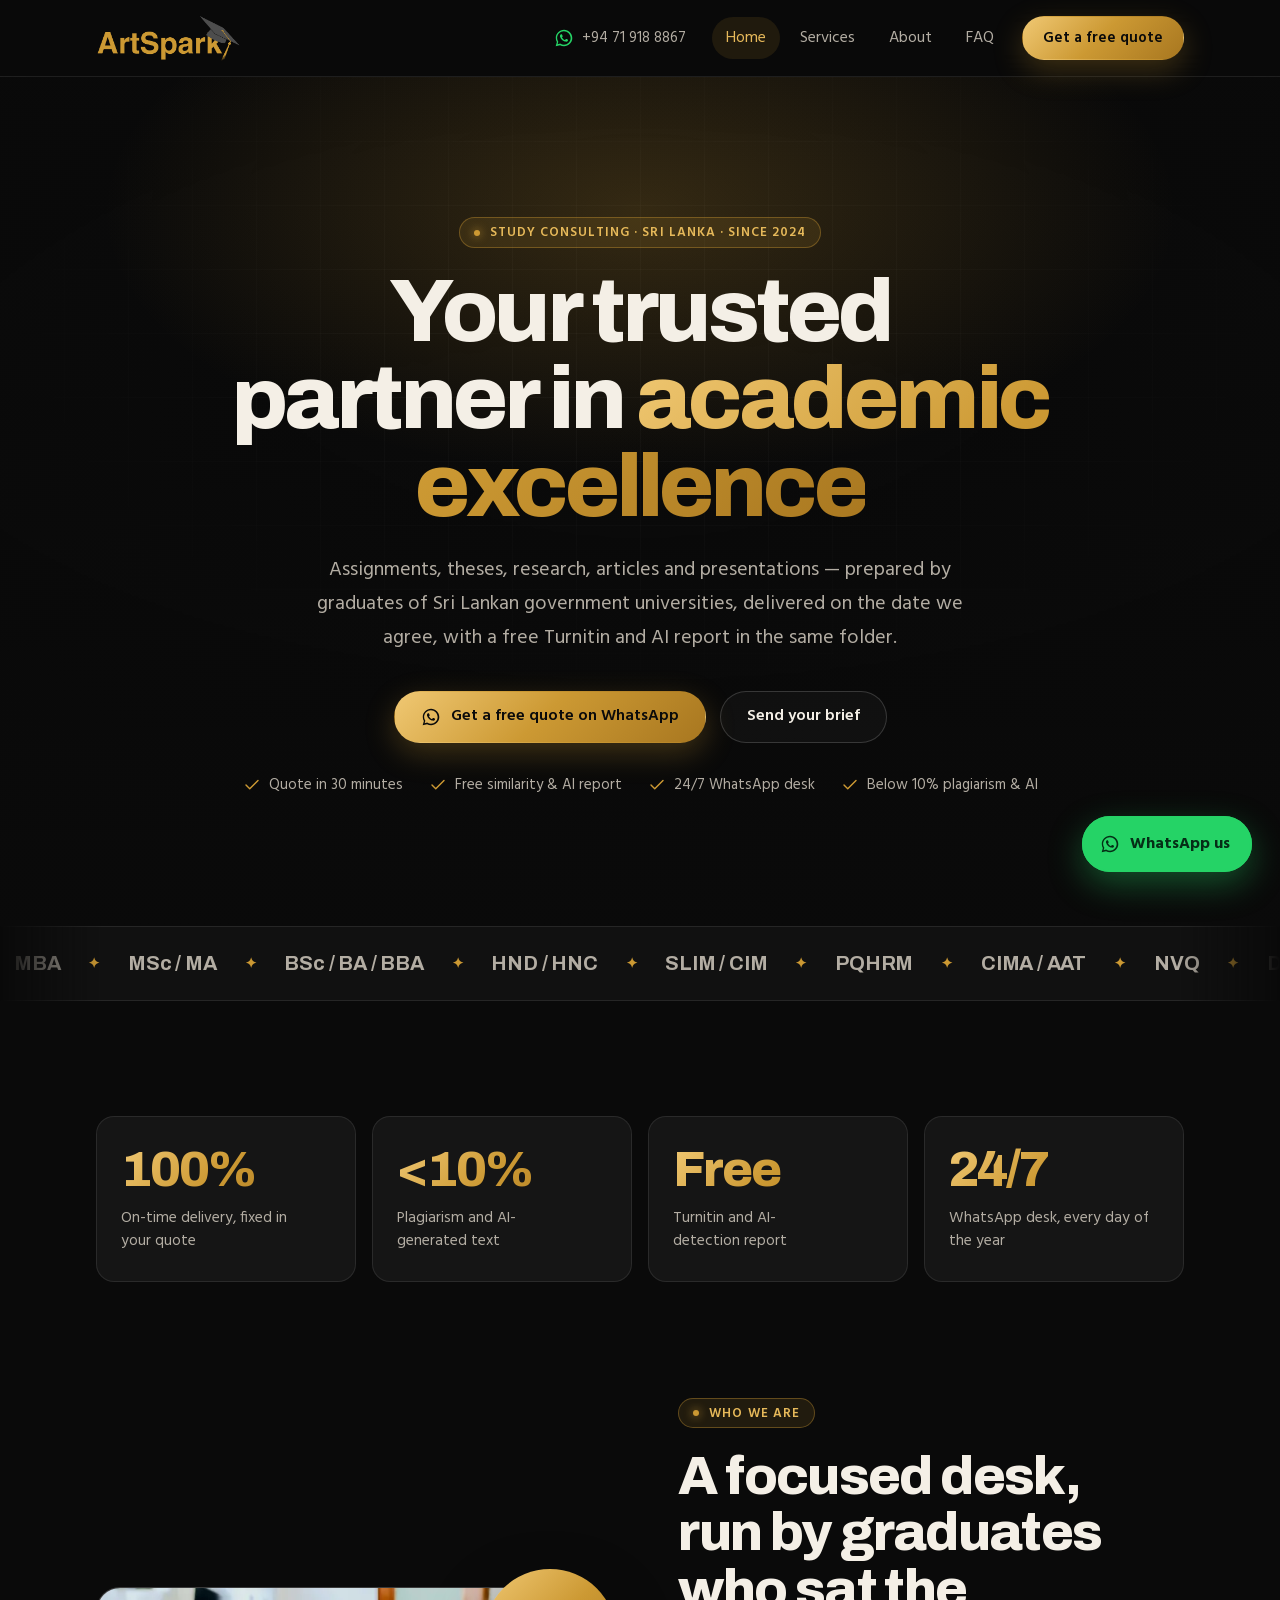
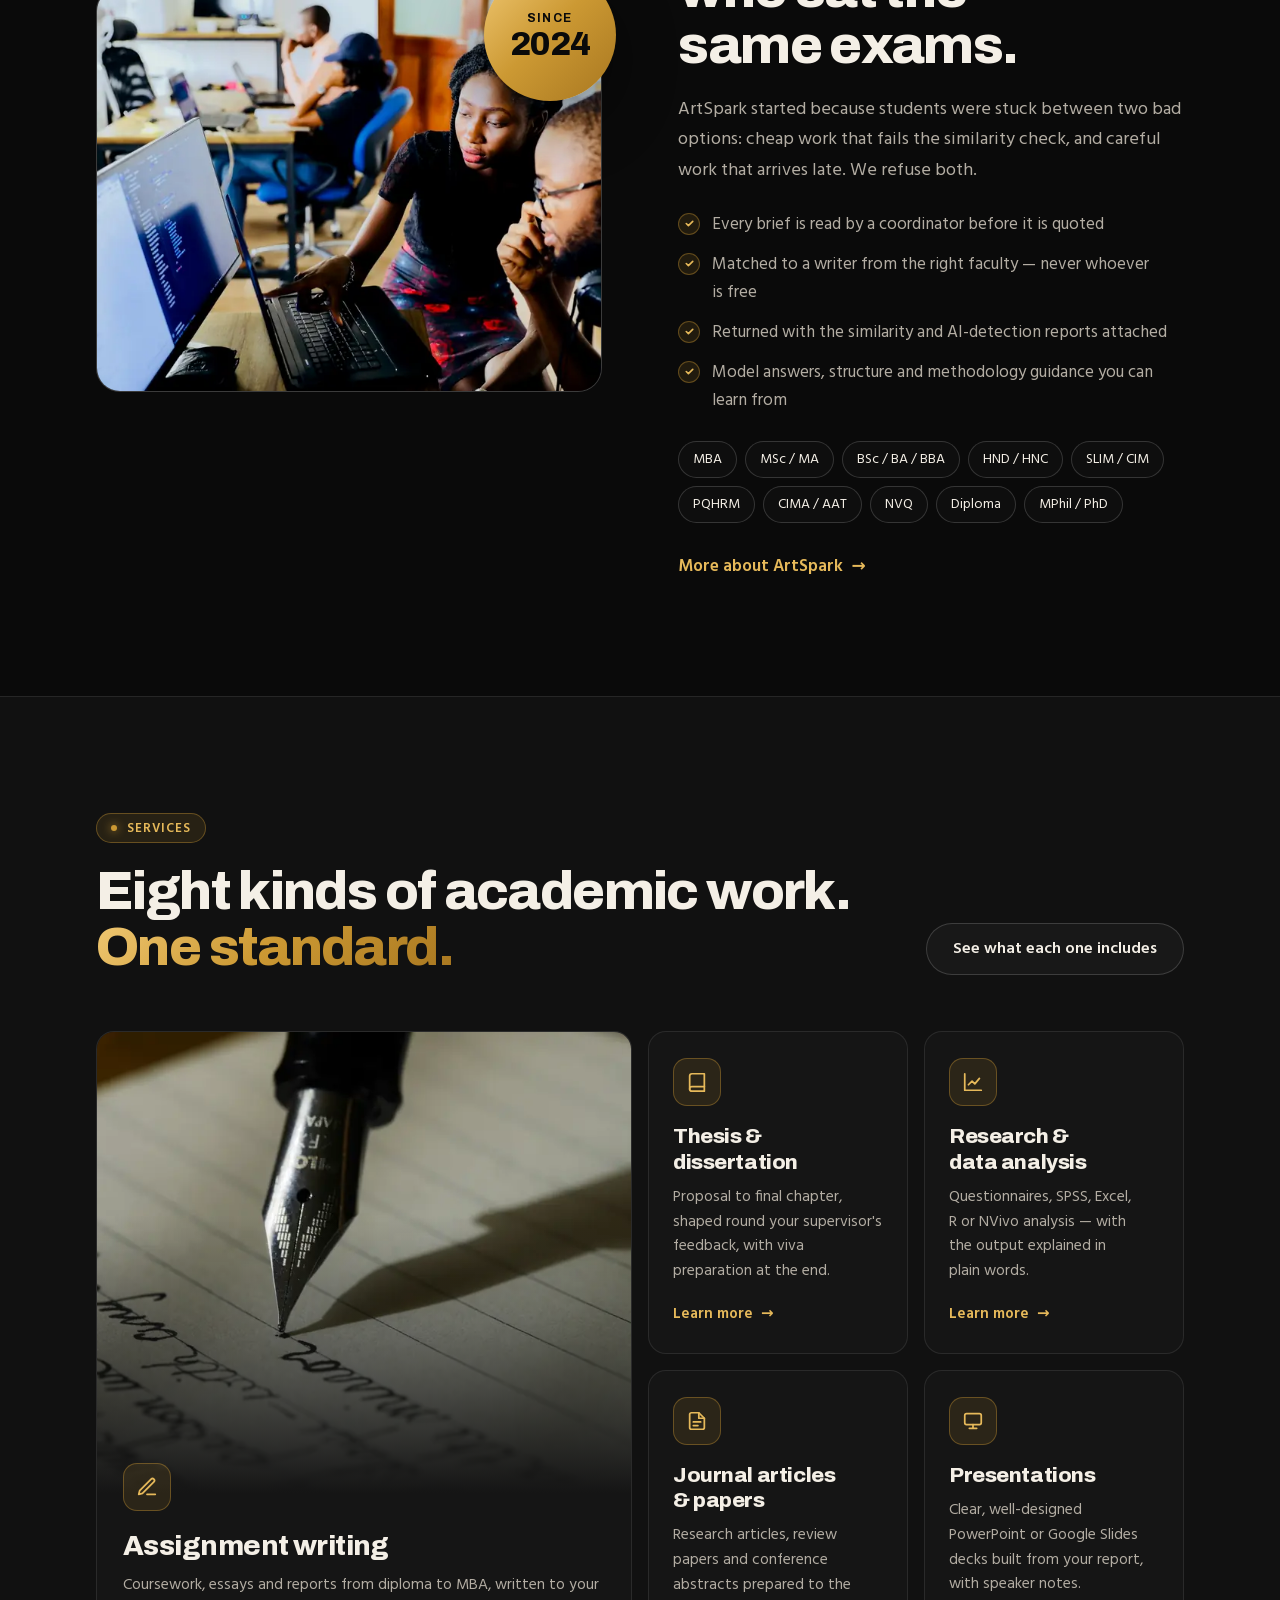
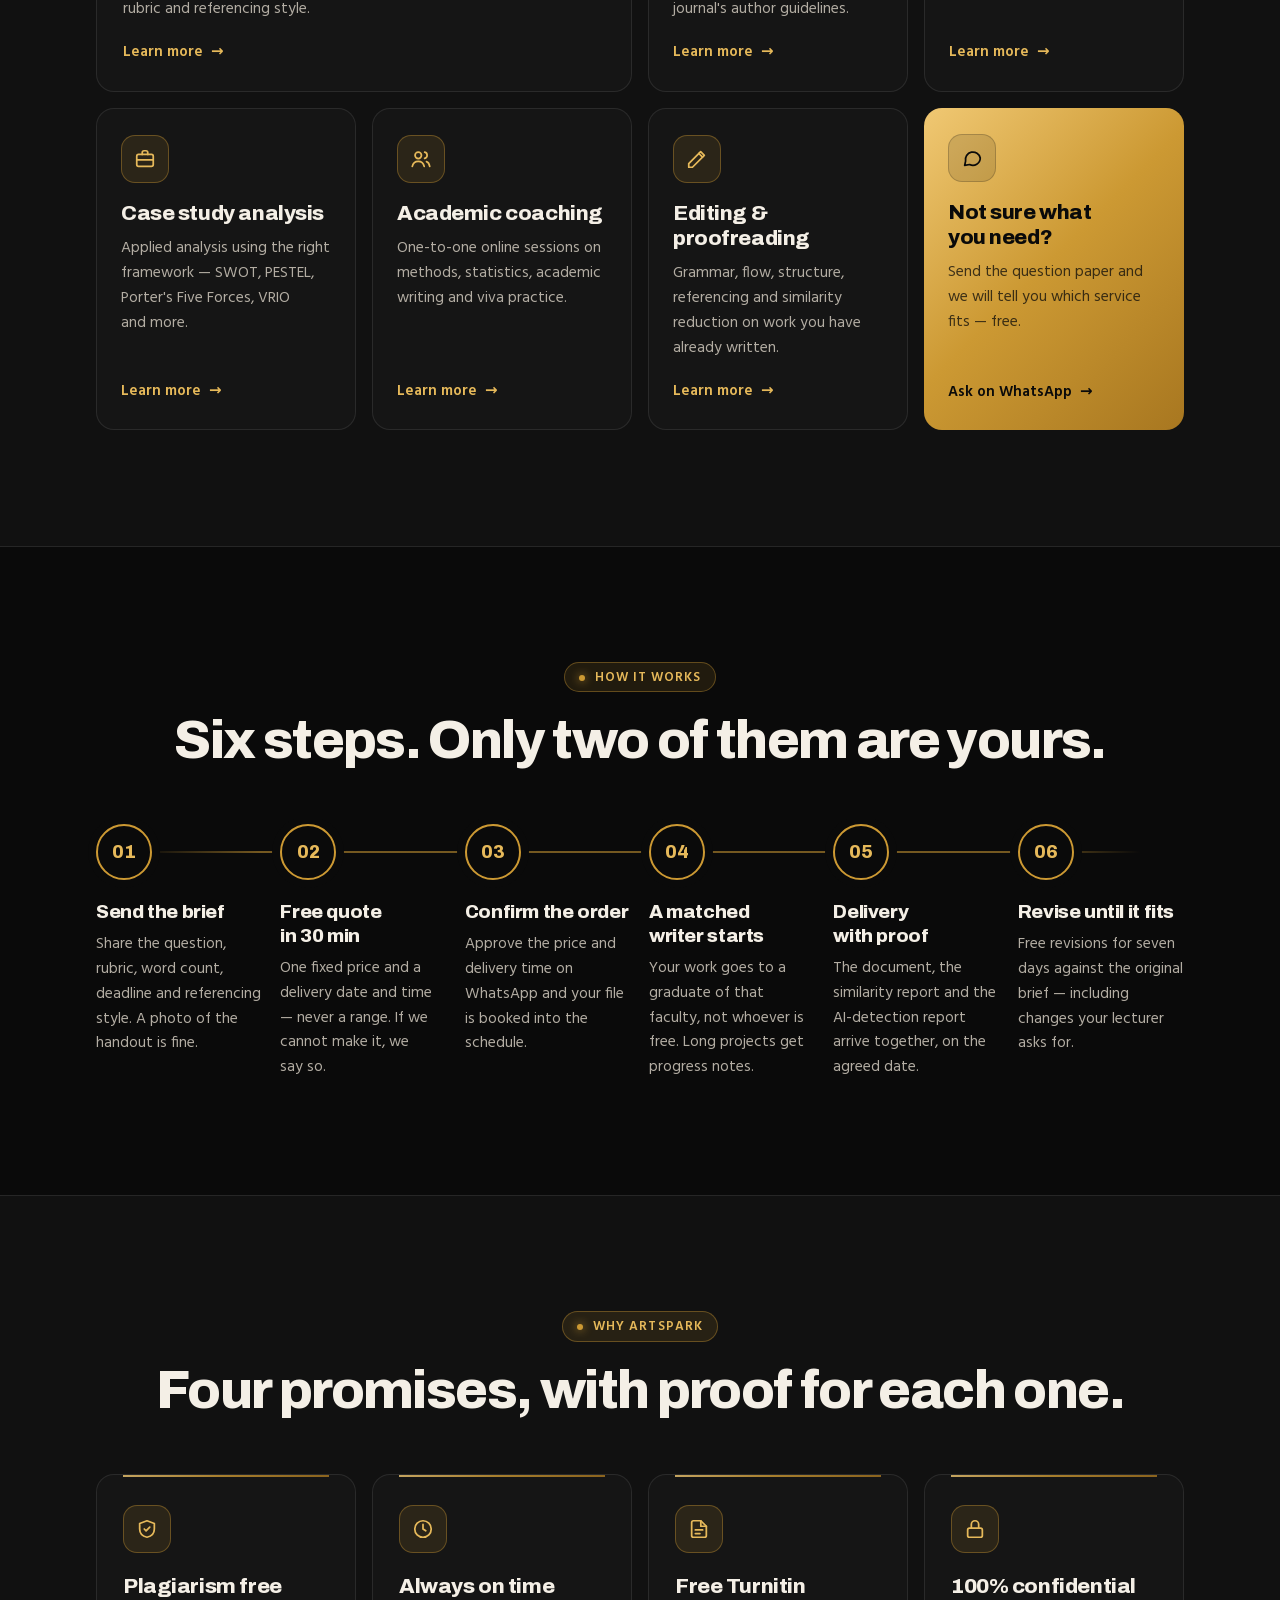
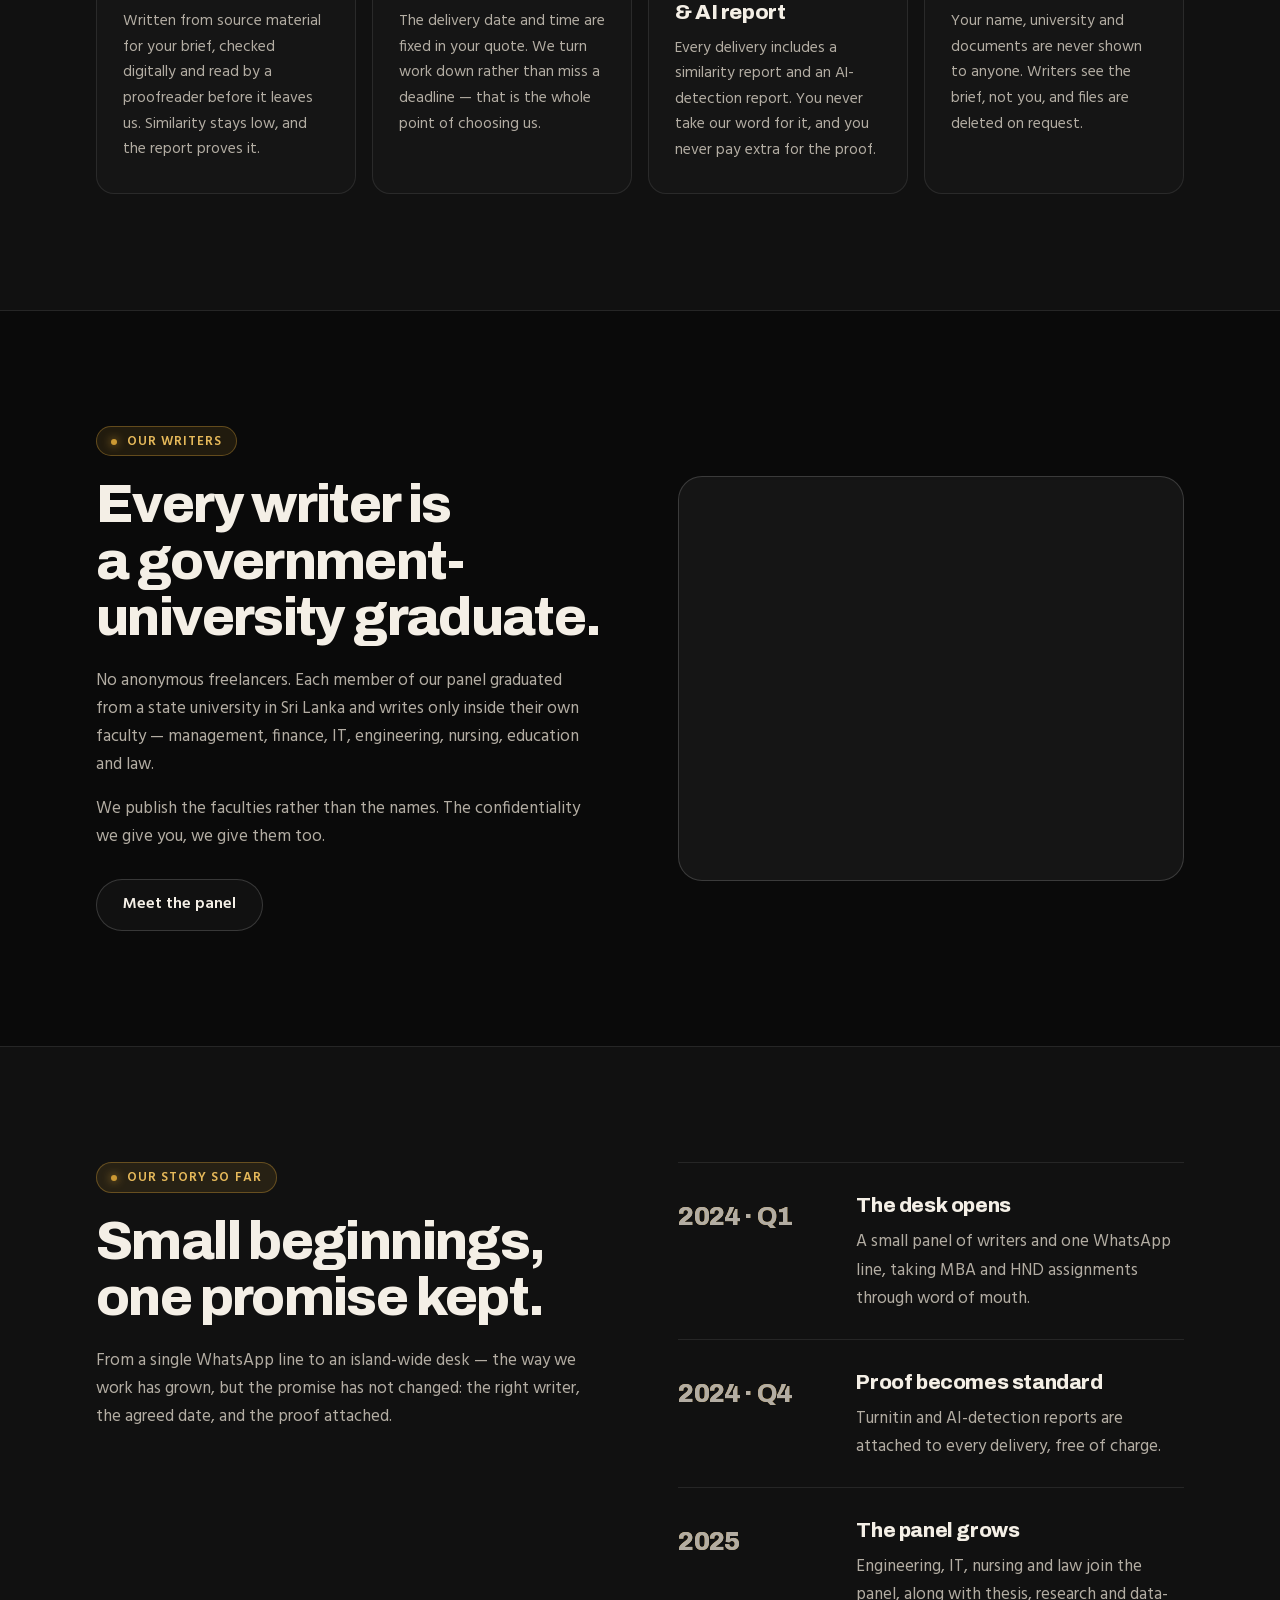
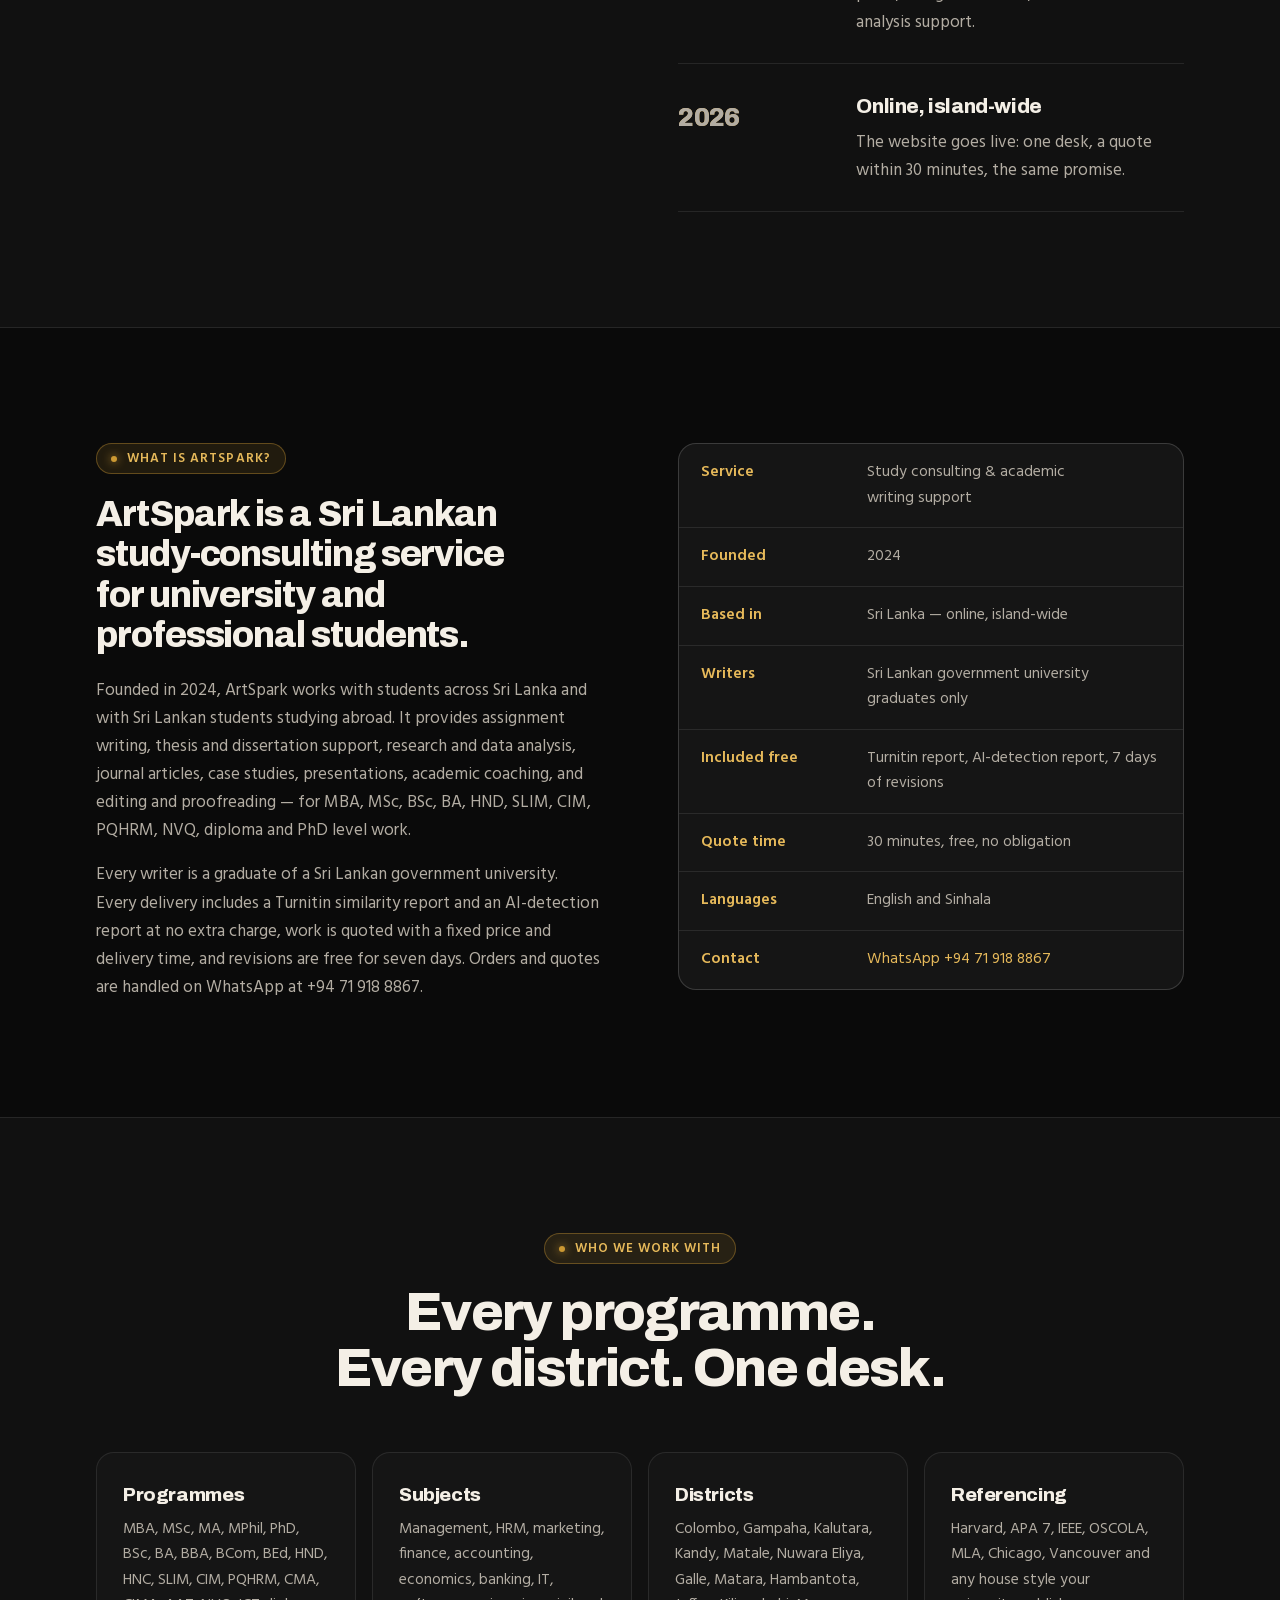
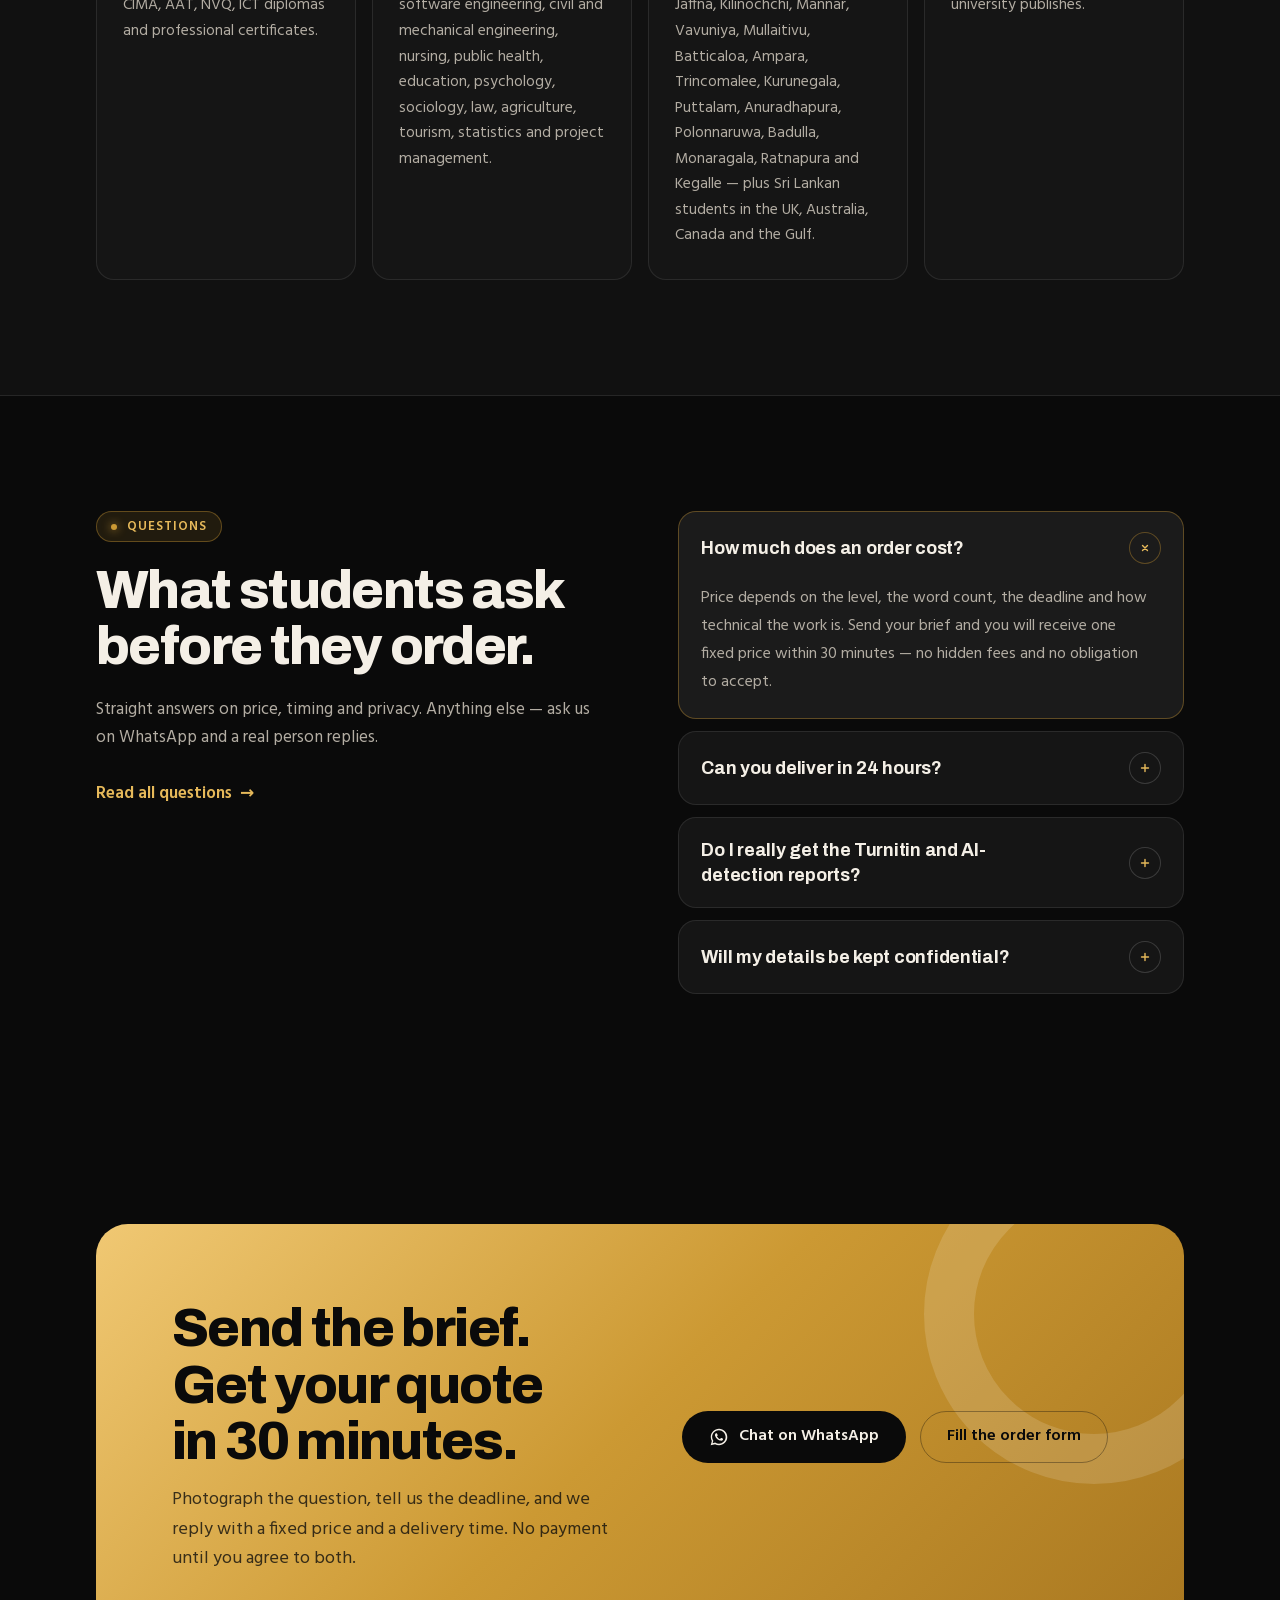
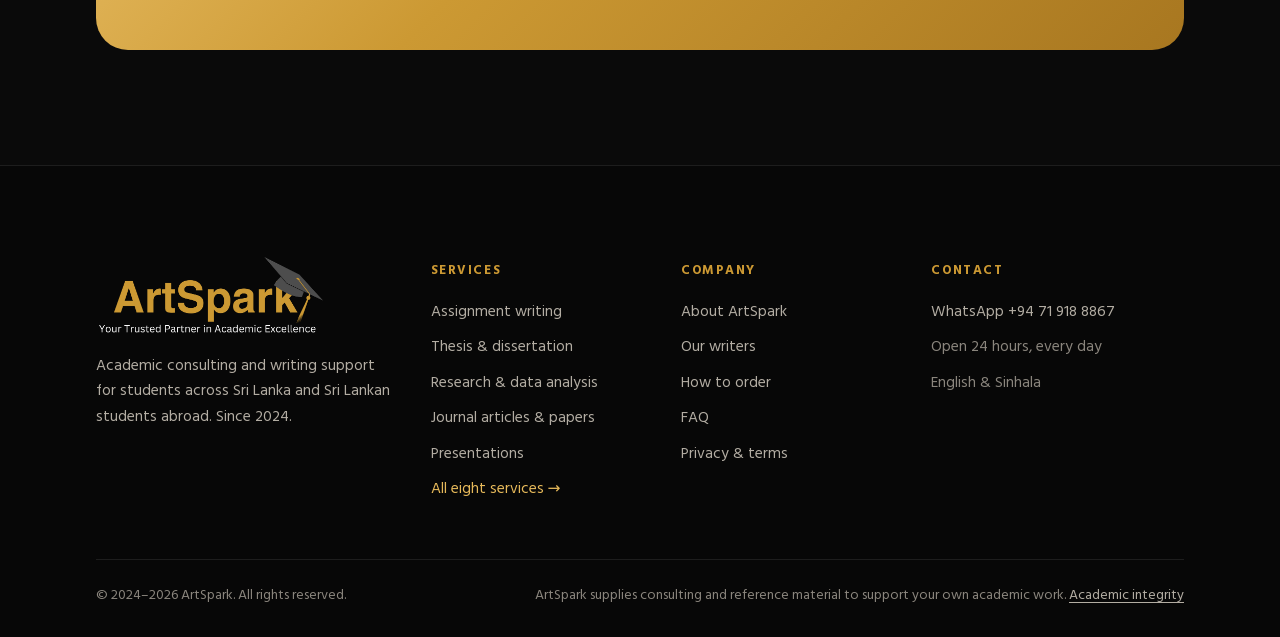
==== commit b615b87b: "Faster loading: self-hosted WebP photos and fonts, deferred hero slides Photos are served as resized" ====
--- a/docs/index.html
+++ b/docs/index.html
@@ -27,15 +27,14 @@
 <meta name="twitter:title" content="Assignment Writers in Sri Lanka | ArtSpark — Your Trusted Academic Partner" />
 <meta name="twitter:description" content="ArtSpark is a Sri Lankan study-consulting desk: assignments, theses, research, articles, case studies and presentations by government-university graduates. Fixed price, on-time delivery, free Turnitin and AI report. Free quote in 30 minutes on WhatsApp." />
 <meta name="twitter:image" content="https://artspark.edu.lk/assets/artspark-og.jpg" />
-<link rel="icon" href="/favicon.ico" sizes="any" />
+<link rel="icon" href="favicon.ico" sizes="any" />
 <link rel="icon" type="image/png" sizes="32x32" href="assets/favicon-32.png" />
 <link rel="icon" type="image/png" sizes="192x192" href="assets/icon-192.png" />
 <link rel="apple-touch-icon" href="assets/apple-touch-icon.png" />
 <link rel="manifest" href="site.webmanifest" />
-<link rel="preconnect" href="https://fonts.googleapis.com" />
-<link rel="preconnect" href="https://fonts.gstatic.com" crossorigin />
-<link rel="preconnect" href="https://images.unsplash.com" />
-<link rel="stylesheet" href="https://fonts.googleapis.com/css2?family=Archivo:wght@600;700;800&family=Hind:wght@400;500;600;700&display=swap" />
+<link rel="preload" href="assets/fonts/archivo-latin.woff2" as="font" type="font/woff2" crossorigin />
+<link rel="preload" href="assets/fonts/hind-400-latin.woff2" as="font" type="font/woff2" crossorigin />
+<link rel="preload" as="image" href="assets/img/classroom-1200.webp" imagesrcset="assets/img/classroom-480.webp 480w, assets/img/classroom-800.webp 800w, assets/img/classroom-1200.webp 1200w, assets/img/classroom-1600.webp 1600w" imagesizes="100vw" fetchpriority="high" />
 <link rel="stylesheet" href="styles.css" />
 <script>document.documentElement.className='js'</script>
 <script src="site.js" defer></script>
@@ -232,7 +231,7 @@
 <main id="main">
 
 <section class="hero hero-home">
-  <div class="hero-bg" aria-hidden="true"><img class="hero-slide" src="https://images.unsplash.com/photo-1571260899304-425eee4c7efc?auto=format&fit=crop&w=1400&q=75" srcset="https://images.unsplash.com/photo-1571260899304-425eee4c7efc?auto=format&fit=crop&w=800&q=75 800w, https://images.unsplash.com/photo-1571260899304-425eee4c7efc?auto=format&fit=crop&w=1400&q=75 1400w, https://images.unsplash.com/photo-1571260899304-425eee4c7efc?auto=format&fit=crop&w=2000&q=75 2000w" sizes="100vw" width="1400" height="933" alt="" fetchpriority="high" decoding="async" style="animation-delay:0s" /><img class="hero-slide" src="https://images.unsplash.com/photo-1627556704302-624286467c65?auto=format&fit=crop&w=1400&q=75" srcset="https://images.unsplash.com/photo-1627556704302-624286467c65?auto=format&fit=crop&w=800&q=75 800w, https://images.unsplash.com/photo-1627556704302-624286467c65?auto=format&fit=crop&w=1400&q=75 1400w, https://images.unsplash.com/photo-1627556704302-624286467c65?auto=format&fit=crop&w=2000&q=75 2000w" sizes="100vw" width="1400" height="933" alt="" fetchpriority="low" decoding="async" style="animation-delay:6s" /><img class="hero-slide" src="https://images.unsplash.com/photo-1507842217343-583bb7270b66?auto=format&fit=crop&w=1400&q=75" srcset="https://images.unsplash.com/photo-1507842217343-583bb7270b66?auto=format&fit=crop&w=800&q=75 800w, https://images.unsplash.com/photo-1507842217343-583bb7270b66?auto=format&fit=crop&w=1400&q=75 1400w, https://images.unsplash.com/photo-1507842217343-583bb7270b66?auto=format&fit=crop&w=2000&q=75 2000w" sizes="100vw" width="1400" height="933" alt="" fetchpriority="low" decoding="async" style="animation-delay:12s" /><img class="hero-slide" src="https://images.unsplash.com/photo-1488190211105-8b0e65b80b4e?auto=format&fit=crop&w=1400&q=75" srcset="https://images.unsplash.com/photo-1488190211105-8b0e65b80b4e?auto=format&fit=crop&w=800&q=75 800w, https://images.unsplash.com/photo-1488190211105-8b0e65b80b4e?auto=format&fit=crop&w=1400&q=75 1400w, https://images.unsplash.com/photo-1488190211105-8b0e65b80b4e?auto=format&fit=crop&w=2000&q=75 2000w" sizes="100vw" width="1400" height="933" alt="" fetchpriority="low" decoding="async" style="animation-delay:18s" /><img class="hero-slide" src="https://images.unsplash.com/photo-1606761568499-6d2451b23c66?auto=format&fit=crop&w=1400&q=75" srcset="https://images.unsplash.com/photo-1606761568499-6d2451b23c66?auto=format&fit=crop&w=800&q=75 800w, https://images.unsplash.com/photo-1606761568499-6d2451b23c66?auto=format&fit=crop&w=1400&q=75 1400w, https://images.unsplash.com/photo-1606761568499-6d2451b23c66?auto=format&fit=crop&w=2000&q=75 2000w" sizes="100vw" width="1400" height="933" alt="" fetchpriority="low" decoding="async" style="animation-delay:24s" /></div>
+  <div class="hero-bg" aria-hidden="true"><img class="hero-slide" src="assets/img/classroom-1200.webp" srcset="assets/img/classroom-480.webp 480w, assets/img/classroom-800.webp 800w, assets/img/classroom-1200.webp 1200w, assets/img/classroom-1600.webp 1600w" fetchpriority="high" sizes="100vw" width="1600" height="1066" alt="" decoding="async" style="animation-delay:0s" /><img class="hero-slide" data-src="assets/img/graduation-cap-1200.webp" data-srcset="assets/img/graduation-cap-480.webp 480w, assets/img/graduation-cap-800.webp 800w, assets/img/graduation-cap-1200.webp 1200w, assets/img/graduation-cap-1600.webp 1600w" sizes="100vw" width="1600" height="1066" alt="" decoding="async" style="animation-delay:6s" /><img class="hero-slide" data-src="assets/img/library-shelves-1200.webp" data-srcset="assets/img/library-shelves-480.webp 480w, assets/img/library-shelves-800.webp 800w, assets/img/library-shelves-1200.webp 1200w, assets/img/library-shelves-1600.webp 1600w" sizes="100vw" width="1600" height="1066" alt="" decoding="async" style="animation-delay:12s" /><img class="hero-slide" data-src="assets/img/desk-notes-1200.webp" data-srcset="assets/img/desk-notes-480.webp 480w, assets/img/desk-notes-800.webp 800w, assets/img/desk-notes-1200.webp 1200w, assets/img/desk-notes-1600.webp 1600w" sizes="100vw" width="1600" height="1066" alt="" decoding="async" style="animation-delay:18s" /><img class="hero-slide" data-src="assets/img/lecture-hall-1200.webp" data-srcset="assets/img/lecture-hall-480.webp 480w, assets/img/lecture-hall-800.webp 800w, assets/img/lecture-hall-1200.webp 1200w, assets/img/lecture-hall-1600.webp 1600w" sizes="100vw" width="1600" height="1066" alt="" decoding="async" style="animation-delay:24s" /></div>
   <div class="wrap center">
     <div class="kicker-row"><span class="kicker">Study consulting · Sri Lanka · Since 2024</span></div>
     <h1 class="display">Your trusted partner in <span class="gold-text">academic excellence</span></h1>
@@ -262,7 +261,7 @@
   <div class="wrap two-col">
     <div class="photo-wrap reveal">
       <div class="badge-since"><div><small>Since</small><b>2024</b></div></div>
-      <div class="photo"><img src="https://images.unsplash.com/photo-1531482615713-2afd69097998?auto=format&fit=crop&w=1000&q=75" srcset="https://images.unsplash.com/photo-1531482615713-2afd69097998?auto=format&fit=crop&w=500&q=75 500w, https://images.unsplash.com/photo-1531482615713-2afd69097998?auto=format&fit=crop&w=1000&q=75 1000w, https://images.unsplash.com/photo-1531482615713-2afd69097998?auto=format&fit=crop&w=1500&q=75 1500w" sizes="(max-width: 760px) 100vw, 50vw" width="1000" height="800" alt="Two students reviewing coursework together on laptops" loading="lazy" decoding="async" /></div>
+      <div class="photo"><img src="assets/img/team-laptops-800.webp" srcset="assets/img/team-laptops-480.webp 480w, assets/img/team-laptops-800.webp 800w, assets/img/team-laptops-1200.webp 1200w, assets/img/team-laptops-1600.webp 1600w" sizes="(max-width: 760px) 100vw, 50vw" width="1000" height="800" alt="Two students reviewing coursework together on laptops" loading="lazy" decoding="async" /></div>
     </div>
     <div>
       <div class="kicker-row"><span class="kicker">Who we are</span></div>
@@ -290,7 +289,7 @@
       <a href="services.html" class="btn btn-ghost">See what each one includes</a>
     </div>
     <div class="bento">
-      <a class="bento-card feature reveal" href="services.html#assignments"><div class="feature-img"><img src="https://images.unsplash.com/photo-1455390582262-044cdead277a?auto=format&fit=crop&w=900&q=75" srcset="https://images.unsplash.com/photo-1455390582262-044cdead277a?auto=format&fit=crop&w=450&q=75 450w, https://images.unsplash.com/photo-1455390582262-044cdead277a?auto=format&fit=crop&w=900&q=75 900w, https://images.unsplash.com/photo-1455390582262-044cdead277a?auto=format&fit=crop&w=1350&q=75 1350w" sizes="(max-width: 600px) 100vw, 50vw" width="900" height="675" alt="Fountain pen writing on lined paper" loading="lazy" decoding="async" /></div><div class="feature-body"><span class="ic"><svg width="22" height="22" viewBox="0 0 24 24" fill="none" stroke="currentColor" stroke-width="1.9" stroke-linecap="round" stroke-linejoin="round" aria-hidden="true"><path d="M12 20h9"/><path d="M16.5 3.5a2.1 2.1 0 0 1 3 3L7 19l-4 1 1-4Z"/></svg></span><h3>Assignment writing</h3><p>Coursework, essays and reports from diploma to MBA, written to your rubric and referencing style.</p><span class="link-arrow">Learn more</span></div></a><a class="bento-card reveal" href="services.html#thesis"><span class="ic"><svg width="22" height="22" viewBox="0 0 24 24" fill="none" stroke="currentColor" stroke-width="1.9" stroke-linecap="round" stroke-linejoin="round" aria-hidden="true"><path d="M4 19.5A2.5 2.5 0 0 1 6.5 17H20V3H6.5A2.5 2.5 0 0 0 4 5.5v14Z"/><path d="M4 19.5A2.5 2.5 0 0 0 6.5 22H20v-5"/></svg></span><h3>Thesis &amp; dissertation</h3><p>Proposal to final chapter, shaped round your supervisor&#x27;s feedback, with viva preparation at the end.</p><span class="link-arrow">Learn more</span></a><a class="bento-card reveal" href="services.html#research"><span class="ic"><svg width="22" height="22" viewBox="0 0 24 24" fill="none" stroke="currentColor" stroke-width="1.9" stroke-linecap="round" stroke-linejoin="round" aria-hidden="true"><path d="M3 3v18h18"/><path d="m7 15 4-4 3 3 5-6"/></svg></span><h3>Research &amp; data analysis</h3><p>Questionnaires, SPSS, Excel, R or NVivo analysis — with the output explained in plain words.</p><span class="link-arrow">Learn more</span></a><a class="bento-card reveal" href="services.html#articles"><span class="ic"><svg width="22" height="22" viewBox="0 0 24 24" fill="none" stroke="currentColor" stroke-width="1.9" stroke-linecap="round" stroke-linejoin="round" aria-hidden="true"><path d="M14 3H6a2 2 0 0 0-2 2v14a2 2 0 0 0 2 2h12a2 2 0 0 0 2-2V9Z"/><path d="M14 3v6h6M8 13h8M8 17h5"/></svg></span><h3>Journal articles &amp; papers</h3><p>Research articles, review papers and conference abstracts prepared to the journal&#x27;s author guidelines.</p><span class="link-arrow">Learn more</span></a><a class="bento-card reveal" href="services.html#presentations"><span class="ic"><svg width="22" height="22" viewBox="0 0 24 24" fill="none" stroke="currentColor" stroke-width="1.9" stroke-linecap="round" stroke-linejoin="round" aria-hidden="true"><rect x="3" y="4" width="18" height="12" rx="2"/><path d="M12 16v4M8 20h8"/></svg></span><h3>Presentations</h3><p>Clear, well-designed PowerPoint or Google Slides decks built from your report, with speaker notes.</p><span class="link-arrow">Learn more</span></a><a class="bento-card reveal" href="services.html#case-studies"><span class="ic"><svg width="22" height="22" viewBox="0 0 24 24" fill="none" stroke="currentColor" stroke-width="1.9" stroke-linecap="round" stroke-linejoin="round" aria-hidden="true"><rect x="3" y="7" width="18" height="13" rx="2"/><path d="M9 7V5a2 2 0 0 1 2-2h2a2 2 0 0 1 2 2v2M3 13h18"/></svg></span><h3>Case study analysis</h3><p>Applied analysis using the right framework — SWOT, PESTEL, Porter&#x27;s Five Forces, VRIO and more.</p><span class="link-arrow">Learn more</span></a><a class="bento-card reveal" href="services.html#coaching"><span class="ic"><svg width="22" height="22" viewBox="0 0 24 24" fill="none" stroke="currentColor" stroke-width="1.9" stroke-linecap="round" stroke-linejoin="round" aria-hidden="true"><circle cx="9" cy="8" r="3.5"/><path d="M2.5 20c.8-3.6 3.3-5.5 6.5-5.5s5.7 1.9 6.5 5.5"/><path d="M16 4.6a3.5 3.5 0 0 1 0 6.8"/><path d="M18 14.8c1.9.6 3 2.4 3.5 5.2"/></svg></span><h3>Academic coaching</h3><p>One-to-one online sessions on methods, statistics, academic writing and viva practice.</p><span class="link-arrow">Learn more</span></a><a class="bento-card reveal" href="services.html#editing"><span class="ic"><svg width="22" height="22" viewBox="0 0 24 24" fill="none" stroke="currentColor" stroke-width="1.9" stroke-linecap="round" stroke-linejoin="round" aria-hidden="true"><path d="M3 21h4L20 8l-4-4L3 17Z"/><path d="m14 6 4 4"/></svg></span><h3>Editing &amp; proofreading</h3><p>Grammar, flow, structure, referencing and similarity reduction on work you have already written.</p><span class="link-arrow">Learn more</span></a><a class="bento-card bento-ask reveal" href="https://wa.me/94719188867?text=Hi%20ArtSpark%2C%20I%20am%20not%20sure%20which%20service%20I%20need.%20Can%20you%20help%3F" target="_blank" rel="noopener"><span class="ic"><svg width="22" height="22" viewBox="0 0 24 24" fill="none" stroke="currentColor" stroke-width="1.9" stroke-linecap="round" stroke-linejoin="round" aria-hidden="true"><path d="M21 12a8 8 0 0 1-11.6 7.1L4 20l1-4.6A8 8 0 1 1 21 12Z"/></svg></span><h3>Not sure what you need?</h3><p>Send the question paper and we will tell you which service fits — free.</p><span class="link-arrow">Ask on WhatsApp</span></a>
+      <a class="bento-card feature reveal" href="services.html#assignments"><div class="feature-img"><img src="assets/img/pen-writing-800.webp" srcset="assets/img/pen-writing-480.webp 480w, assets/img/pen-writing-800.webp 800w, assets/img/pen-writing-1200.webp 1200w, assets/img/pen-writing-1600.webp 1600w" sizes="(max-width: 600px) 100vw, 50vw" width="900" height="675" alt="Fountain pen writing on lined paper" loading="lazy" decoding="async" /></div><div class="feature-body"><span class="ic"><svg width="22" height="22" viewBox="0 0 24 24" fill="none" stroke="currentColor" stroke-width="1.9" stroke-linecap="round" stroke-linejoin="round" aria-hidden="true"><path d="M12 20h9"/><path d="M16.5 3.5a2.1 2.1 0 0 1 3 3L7 19l-4 1 1-4Z"/></svg></span><h3>Assignment writing</h3><p>Coursework, essays and reports from diploma to MBA, written to your rubric and referencing style.</p><span class="link-arrow">Learn more</span></div></a><a class="bento-card reveal" href="services.html#thesis"><span class="ic"><svg width="22" height="22" viewBox="0 0 24 24" fill="none" stroke="currentColor" stroke-width="1.9" stroke-linecap="round" stroke-linejoin="round" aria-hidden="true"><path d="M4 19.5A2.5 2.5 0 0 1 6.5 17H20V3H6.5A2.5 2.5 0 0 0 4 5.5v14Z"/><path d="M4 19.5A2.5 2.5 0 0 0 6.5 22H20v-5"/></svg></span><h3>Thesis &amp; dissertation</h3><p>Proposal to final chapter, shaped round your supervisor&#x27;s feedback, with viva preparation at the end.</p><span class="link-arrow">Learn more</span></a><a class="bento-card reveal" href="services.html#research"><span class="ic"><svg width="22" height="22" viewBox="0 0 24 24" fill="none" stroke="currentColor" stroke-width="1.9" stroke-linecap="round" stroke-linejoin="round" aria-hidden="true"><path d="M3 3v18h18"/><path d="m7 15 4-4 3 3 5-6"/></svg></span><h3>Research &amp; data analysis</h3><p>Questionnaires, SPSS, Excel, R or NVivo analysis — with the output explained in plain words.</p><span class="link-arrow">Learn more</span></a><a class="bento-card reveal" href="services.html#articles"><span class="ic"><svg width="22" height="22" viewBox="0 0 24 24" fill="none" stroke="currentColor" stroke-width="1.9" stroke-linecap="round" stroke-linejoin="round" aria-hidden="true"><path d="M14 3H6a2 2 0 0 0-2 2v14a2 2 0 0 0 2 2h12a2 2 0 0 0 2-2V9Z"/><path d="M14 3v6h6M8 13h8M8 17h5"/></svg></span><h3>Journal articles &amp; papers</h3><p>Research articles, review papers and conference abstracts prepared to the journal&#x27;s author guidelines.</p><span class="link-arrow">Learn more</span></a><a class="bento-card reveal" href="services.html#presentations"><span class="ic"><svg width="22" height="22" viewBox="0 0 24 24" fill="none" stroke="currentColor" stroke-width="1.9" stroke-linecap="round" stroke-linejoin="round" aria-hidden="true"><rect x="3" y="4" width="18" height="12" rx="2"/><path d="M12 16v4M8 20h8"/></svg></span><h3>Presentations</h3><p>Clear, well-designed PowerPoint or Google Slides decks built from your report, with speaker notes.</p><span class="link-arrow">Learn more</span></a><a class="bento-card reveal" href="services.html#case-studies"><span class="ic"><svg width="22" height="22" viewBox="0 0 24 24" fill="none" stroke="currentColor" stroke-width="1.9" stroke-linecap="round" stroke-linejoin="round" aria-hidden="true"><rect x="3" y="7" width="18" height="13" rx="2"/><path d="M9 7V5a2 2 0 0 1 2-2h2a2 2 0 0 1 2 2v2M3 13h18"/></svg></span><h3>Case study analysis</h3><p>Applied analysis using the right framework — SWOT, PESTEL, Porter&#x27;s Five Forces, VRIO and more.</p><span class="link-arrow">Learn more</span></a><a class="bento-card reveal" href="services.html#coaching"><span class="ic"><svg width="22" height="22" viewBox="0 0 24 24" fill="none" stroke="currentColor" stroke-width="1.9" stroke-linecap="round" stroke-linejoin="round" aria-hidden="true"><circle cx="9" cy="8" r="3.5"/><path d="M2.5 20c.8-3.6 3.3-5.5 6.5-5.5s5.7 1.9 6.5 5.5"/><path d="M16 4.6a3.5 3.5 0 0 1 0 6.8"/><path d="M18 14.8c1.9.6 3 2.4 3.5 5.2"/></svg></span><h3>Academic coaching</h3><p>One-to-one online sessions on methods, statistics, academic writing and viva practice.</p><span class="link-arrow">Learn more</span></a><a class="bento-card reveal" href="services.html#editing"><span class="ic"><svg width="22" height="22" viewBox="0 0 24 24" fill="none" stroke="currentColor" stroke-width="1.9" stroke-linecap="round" stroke-linejoin="round" aria-hidden="true"><path d="M3 21h4L20 8l-4-4L3 17Z"/><path d="m14 6 4 4"/></svg></span><h3>Editing &amp; proofreading</h3><p>Grammar, flow, structure, referencing and similarity reduction on work you have already written.</p><span class="link-arrow">Learn more</span></a><a class="bento-card bento-ask reveal" href="https://wa.me/94719188867?text=Hi%20ArtSpark%2C%20I%20am%20not%20sure%20which%20service%20I%20need.%20Can%20you%20help%3F" target="_blank" rel="noopener"><span class="ic"><svg width="22" height="22" viewBox="0 0 24 24" fill="none" stroke="currentColor" stroke-width="1.9" stroke-linecap="round" stroke-linejoin="round" aria-hidden="true"><path d="M21 12a8 8 0 0 1-11.6 7.1L4 20l1-4.6A8 8 0 1 1 21 12Z"/></svg></span><h3>Not sure what you need?</h3><p>Send the question paper and we will tell you which service fits — free.</p><span class="link-arrow">Ask on WhatsApp</span></a>
     </div>
   </div>
 </section>
@@ -336,7 +335,7 @@
       <p class="text">We publish the faculties rather than the names. The confidentiality we give you, we give them too.</p>
       <div style="margin-top:28px"><a href="about.html#team" class="btn btn-ghost">Meet the panel</a></div>
     </div>
-    <div class="photo reveal"><img src="https://images.unsplash.com/photo-1606761568499-6d2451b23c66?auto=format&fit=crop&w=1000&q=75" srcset="https://images.unsplash.com/photo-1606761568499-6d2451b23c66?auto=format&fit=crop&w=500&q=75 500w, https://images.unsplash.com/photo-1606761568499-6d2451b23c66?auto=format&fit=crop&w=1000&q=75 1000w, https://images.unsplash.com/photo-1606761568499-6d2451b23c66?auto=format&fit=crop&w=1500&q=75 1500w" sizes="(max-width: 760px) 100vw, 50vw" width="1000" height="800" alt="A university lecture theatre" loading="lazy" decoding="async" /></div>
+    <div class="photo reveal"><img src="assets/img/lecture-hall-800.webp" srcset="assets/img/lecture-hall-480.webp 480w, assets/img/lecture-hall-800.webp 800w, assets/img/lecture-hall-1200.webp 1200w, assets/img/lecture-hall-1600.webp 1600w" sizes="(max-width: 760px) 100vw, 50vw" width="1000" height="800" alt="A university lecture theatre" loading="lazy" decoding="async" /></div>
   </div>
 </section>
 
--- a/docs/styles.css
+++ b/docs/styles.css
@@ -2,6 +2,12 @@
    Built from the logo itself: a black ground, the gold wordmark (#cc9933),
    the graphite cap (#4d4d4d) and the white tagline. Bold grotesque headings
    echo the wordmark; rounded cards and pill buttons keep it modern and soft. */
+
+/* Self-hosted Latin subsets (src/optimize_assets.py) — no third-party font requests. */
+@font-face { font-family: "Archivo"; font-style: normal; font-weight: 600 800; font-display: swap; src: url("assets/fonts/archivo-latin.woff2") format("woff2"); }
+@font-face { font-family: "Hind"; font-style: normal; font-weight: 400; font-display: swap; src: url("assets/fonts/hind-400-latin.woff2") format("woff2"); }
+@font-face { font-family: "Hind"; font-style: normal; font-weight: 600; font-display: swap; src: url("assets/fonts/hind-600-latin.woff2") format("woff2"); }
+@font-face { font-family: "Hind"; font-style: normal; font-weight: 700; font-display: swap; src: url("assets/fonts/hind-700-latin.woff2") format("woff2"); }
 
 :root {
   --bg: #0a0a0a;
@@ -168,6 +174,8 @@
   100% { opacity: 0; transform: scale(1.16) translate3d(-2%, -1.5%, 0); }
 }
 @media (prefers-reduced-motion: reduce) { .hero-slide:first-child { opacity: 1; transform: none; } }
+.no-js .hero-slide { animation: none; }
+.no-js .hero-slide:first-child { opacity: 1; }
 @media (max-width: 760px) {
   .hero-bg::after { background: linear-gradient(180deg, rgba(10, 10, 10, 0.4) 0%, rgba(10, 10, 10, 0.55) 60%, var(--bg) 100%); }
   .hero-home::before { opacity: .6; }
